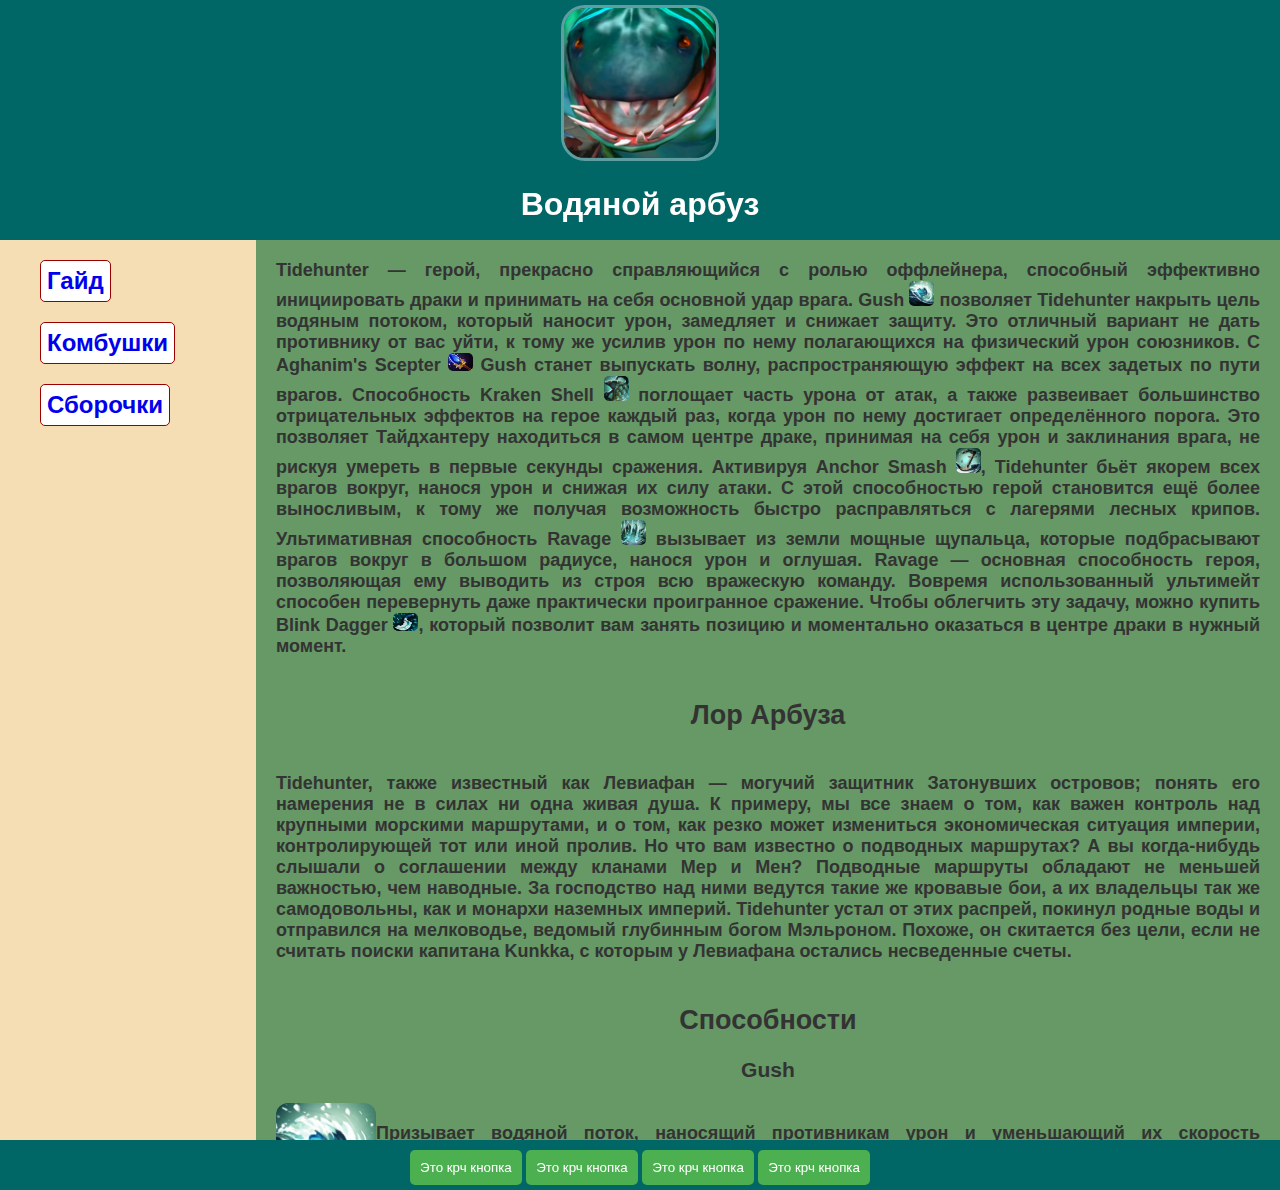
==== index.html @ 3ca95c1b "Obnova" ====
<!DOCTYPE html>
<html lang="ru">
  <head>
    <link href="main.css" rel="stylesheet" type="text/css" />
    <!-- <link href="main2.css" rel="stylesheet" type="text/css" /> -->
    <link
      href="https://fonts.google.com/specimen/Open+Sans?query=open"
      rel="stylesheet"
      type="text/css"
    />
    <meta charset="UTF-8" />
    <meta name="Author" content="Арбуз" />
    <meta name="viewport" content="width=device-width, initial-scale=1.0" />
    <meta name="description" content="HEllo" />
    <title>Tidehunter</title>
  </head>

  <body>
    <!-- HEADER -->

    <header style="text-align: center">
      <img src="tide.jpg" alt="арбуз" class="logo" />
      <h1>Водяной арбуз</h1>
    </header>

    <!-- NAVIGATION PANEL -->

    <nav class="nav_panel">
      <ul>
        <li><a href="#">Гайд</a></li>
        <li><a href="#">Комбушки</a></li>
        <li><a href="#">Сборочки</a></li>
      </ul>
    </nav>

    <!-- MAIN CONTENT -->
    <main>
      <div class="main_txt">
        <p>
          Tidehunter — герой, прекрасно справляющийся с ролью оффлейнера,
          способный эффективно инициировать драки и принимать на себя основной
          удар врага. Gush
          <img src="Gush.webp" alt="Gush" class="skills" /> позволяет Tidehunter
          накрыть цель водяным потоком, который наносит урон, замедляет и
          снижает защиту. Это отличный вариант не дать противнику от вас уйти, к
          тому же усилив урон по нему полагающихся на физический урон союзников.
          С Aghanim's Scepter
          <img src="Aghanim.webp" alt="Gush" class="skills" /> Gush станет
          выпускать волну, распространяющую эффект на всех задетых по пути
          врагов. Способность Kraken Shell
          <img src="Kraken_Shell.webp" alt="Gush" class="skills" /> поглощает
          часть урона от атак, а также развеивает большинство отрицательных
          эффектов на герое каждый раз, когда урон по нему достигает
          определённого порога. Это позволяет Тайдхантеру находиться в самом
          центре драке, принимая на себя урон и заклинания врага, не рискуя
          умереть в первые секунды сражения. Активируя Anchor Smash
          <img src="Anchor_Smash.webp" alt="Gush" class="skills" />, Tidehunter
          бьёт якорем всех врагов вокруг, нанося урон и снижая их силу атаки. С
          этой способностью герой становится ещё более выносливым, к тому же
          получая возможность быстро расправляться с лагерями лесных крипов.
          Ультимативная способность Ravage
          <img src="Ravage.webp" alt="Gush" class="skills" /> вызывает из земли
          мощные щупальца, которые подбрасывают врагов вокруг в большом радиусе,
          нанося урон и оглушая. Ravage — основная способность героя,
          позволяющая ему выводить из строя всю вражескую команду. Вовремя
          использованный ультимейт способен перевернуть даже практически
          проигранное сражение. Чтобы облегчить эту задачу, можно купить Blink
          Dagger <img src="Blink_Dagger.webp" alt="Gush" class="skills" />,
          который позволит вам занять позицию и моментально оказаться в центре
          драки в нужный момент.
        </p>

        <h2>Лор Арбуза</h2>

        <p>
          Tidehunter, также известный как Левиафан — могучий защитник Затонувших
          островов; понять его намерения не в силах ни одна живая душа. К
          примеру, мы все знаем о том, как важен контроль над крупными морскими
          маршрутами, и о том, как резко может измениться экономическая ситуация
          империи, контролирующей тот или иной пролив. Но что вам известно о
          подводных маршрутах? А вы когда-нибудь слышали о соглашении между
          кланами Мер и Мен? Подводные маршруты обладают не меньшей важностью,
          чем наводные. За господство над ними ведутся такие же кровавые бои, а
          их владельцы так же самодовольны, как и монархи наземных империй.
          Tidehunter устал от этих распрей, покинул родные воды и отправился на
          мелководье, ведомый глубинным богом Мэльроном. Похоже, он скитается
          без цели, если не считать поиски капитана Kunkka, с которым у
          Левиафана остались несведенные счеты.
        </p>

        <h2>Способности</h2>

        <h3>Gush</h3>
        <img src="Gush.webp" alt="Gush" class="skills_big" />
        <p>
          Призывает водяной поток, наносящий противникам урон и уменьшающий их
          скорость передвижения и броню.
        </p>

        <ul class="review">
          <li>
            Способность: направленная на юнита/направленная на точку (с
            Aghanim's Scepter)
          </li>
          <li>Действует на: врагов</li>
          <li>Тип урона: магический</li>
          <li>Дальность применения: 700</li>
          <li>Урон: 110/160/210/260 (Талант: 210/260/310/360)</li>
          <li>Снижение брони: 3/4/5/6</li>
          <li>Снижение скорости передвижения: 40% (Талант: 50%)</li>
          <li>Длительность: 4,5</li>
        </ul>

        <h3>Kraken Shell</h3>
        <img src="Kraken_Shell.webp" alt="Kraken Shell" class="skills_big" />
        <p>
          Утолщает шкуру героя, блокируя часть физического урона. Когда
          полученный урон достигает определенного предела, способность
          сбрасывает все отрицательные эффекты. Эффект не сочетается с другими
          предметами, блокирующими физический урон.
        </p>

        <ul class="review">
          <li>Способность: пассивная</li>
          <li>Действует на: себя</li>
          <li>Шанс срабатывания: 100%</li>
          <li>Блок урона: 16/34/52/70 (Талант: 20/38/56/74)</li>
          <li>Граница урона: 600/550/500/450</li>
          <li>Время сбрасывания порога урона: 7</li>
        </ul>

        <h3>Anchor Smash</h3>
        <img src="Anchor_Smash.webp" alt="Anchor Smash" class="skills_big" />
        <p>
          Взмах могучего якоря наносит противникам вокруг урон, равный
          увеличенной атаке героя, и уменьшает урон от их атак.
        </p>

        <ul class="review">
          <li>Способность: ненаправленная/пассивная (с талантом)</li>
          <li>Тип урона: мгновенная атака</li>
          <li>Урон: 45/90/135/180 (Талант: 95/140/185/230)</li>
          <li>Снижение урона: 30%/40%/50%/60% (Талант: 60%/70%/80%/90%)</li>
          <li>Длительность: 6</li>
          <li>Радиус: 375</li>
          <li>Срабатывание при атаке: 0% (Талант: 50%)</li>
        </ul>

        <h3>Dead in the Water</h3>
        <img
          src="Dead_in_the_Water.webp"
          alt="Dead in the Water"
          class="skills_big"
        />
        <p>
          Герой приковывает тяжелый якорь ко вражескому герою, накладывая на
          него привязку. Если жертва попытается отойти от якоря на расстояние
          больше 350, её скорость уменьшится на 100, а якорь потянется за ней.
          Якорь можно уничтожить 5 атаками героев.
        </p>

        <ul class="review">
          <li>Способность: направленная на юнита</li>
          <li>Действует на: врагов</li>
          <li>Тип урона: магический</li>
          <li>Дальность применения: 350</li>
          <li>Урон: 200</li>
          <li>Длина цепи: 350</li>
          <li>Изменение максимальной скорости передвижения: 100</li>
          <li>Количество атак героев для уничтожения якоря: 4</li>
          <li>Количество атак крипов для уничтожения якоря: 16</li>
          <li>Продолжительность: 10</li>
          <li>Для открытия способности требуется Aghanim's Shard.</li>
        </ul>

        <h3>Ravage</h3>
        <img src="Ravage.webp" alt="Ravage" class="skills_big" />
        <p>
          Сотрясает землю и выпускает во все стороны щупальца, нанося всем
          врагам вокруг урон и оглушая их.
        </p>

        <ul class="review">
          <li>Способность: ненаправленная</li>
          <li>Действует на: врагов</li>
          <li>Тип урона: магический</li>
          <li>Радиус: 1250</li>
          <li>Ширина волны: 250</li>
          <li>Скорость движения: 725</li>
          <li>Урон: 250/350/450</li>
          <li>Длительность оглушения: 2/2,2/2,4 (Талант: 2,8/3/3,2)</li>
        </ul>
      </div>

      <!-- Footer -->

      <footer>
        <button>Это крч кнопка</button>
        <button>Это крч кнопка</button>
        <button>Это крч кнопка</button>
        <button>Это крч кнопка</button>
      </footer>
    </main>
  </body>
</html>
---- main.css ----
/* MAIN */
@import "main2.css";

body {
  margin: 0;
  padding: 0;
  font-family: "Segoe UI", Tahoma, Geneva, Verdana, sans-serif;
}

.nav_panel {
  width: 20%;
  height: 100vh;
  float: left;
  color: blueviolet;
  text-align: center;
}

.main_txt {
  height: 100vh;
  float: right;
  width: 80%;
  text-align: center;
  font-size: large;
  font-weight: 600;
  background-color: #669966;
  box-sizing: border-box;
  color: #333;
  overflow: auto;
}

nav {
  background-color: wheat;
}

nav ul {
  list-style-type: none;
  margin-right: 20px;
  min-width: 40px;
}

nav li {
  margin-top: 20px;
  width: fit-content;
  padding: 6px;
  border-color: #990000;
  border-style: solid;
  border-width: 1px;
  border-radius: 5px;
  background-color: white;
}

nav a {
  font-size: x-large;
  font-weight: bolder;
  text-decoration: none;
  font-family: Verdana, Geneva, Tahoma, sans-serif;
}

nav a:active {
  color: blueviolet;
}

p {
  text-align: justify;
  padding: 20px;
  margin: 0;
}

button {
  margin-top: 10px;
  padding: 10px;
  margin-bottom: 5px;
  background-color: #4caf50;
  color: white;
  border: none;
  border-radius: 5px;
  cursor: pointer;
  float: center;
}

button:hover {
  background-color: #45a049;
}

.skills {
  width: 25px;
  border-radius: 5px;
}

.skills_big {
  width: 100px;
  float: left;
  margin-left: 20px;
  padding: 0;
  border-radius: 12px;
}

.review {
  background-color: #339966;
  float: left;
  list-style-type: none;
  text-align: left;
  border-radius: 12px;
  margin: 0;
  padding: 0;
}

footer {
  background-color: #006666;
  text-align: center;
}
---- main2.css ----
/* HEADER */

header {
  background-color: #006666;
  color: white;
  width: 100%;
  height: 220px;
  padding-bottom: 20px;
}

.logo {
  margin-top: 5px;
  border-radius: 24px;
  border-color: cadetblue;
  border-style: solid;
}

.logo:hover {
  transform: scale(1.1);
  transition: transform 0.3s ease-in-out;
}
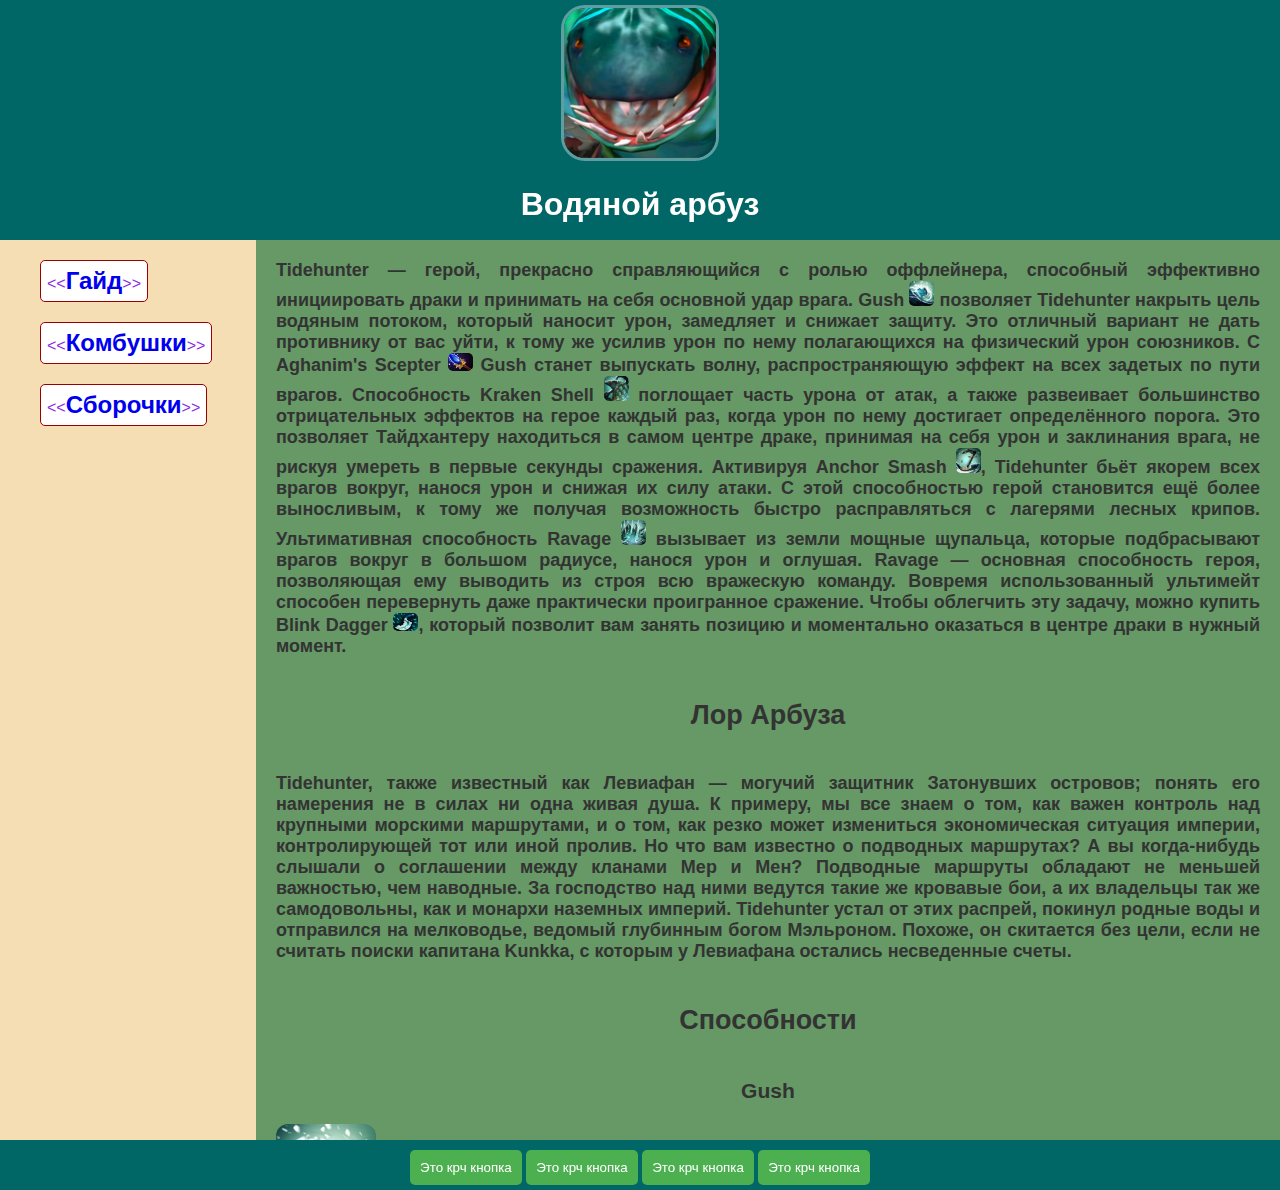
==== commit 63669d29: "где-то нужно что-то убрать" ====
--- a/index.html
+++ b/index.html
@@ -3,11 +3,7 @@
   <head>
     <link href="main.css" rel="stylesheet" type="text/css" />
     <!-- <link href="main2.css" rel="stylesheet" type="text/css" /> -->
-    <link
-      href="https://fonts.google.com/specimen/Open+Sans?query=open"
-      rel="stylesheet"
-      type="text/css"
-    />
+    <link href="https://fonts.google.com/specimen/Open+Sans?query=open" rel="stylesheet" type="text/css" />
     <meta charset="UTF-8" />
     <meta name="Author" content="Арбуз" />
     <meta name="viewport" content="width=device-width, initial-scale=1.0" />
@@ -37,159 +33,133 @@
     <main>
       <div class="main_txt">
         <p>
-          Tidehunter — герой, прекрасно справляющийся с ролью оффлейнера,
-          способный эффективно инициировать драки и принимать на себя основной
-          удар врага. Gush
-          <img src="Gush.webp" alt="Gush" class="skills" /> позволяет Tidehunter
-          накрыть цель водяным потоком, который наносит урон, замедляет и
-          снижает защиту. Это отличный вариант не дать противнику от вас уйти, к
-          тому же усилив урон по нему полагающихся на физический урон союзников.
-          С Aghanim's Scepter
-          <img src="Aghanim.webp" alt="Gush" class="skills" /> Gush станет
-          выпускать волну, распространяющую эффект на всех задетых по пути
-          врагов. Способность Kraken Shell
-          <img src="Kraken_Shell.webp" alt="Gush" class="skills" /> поглощает
-          часть урона от атак, а также развеивает большинство отрицательных
-          эффектов на герое каждый раз, когда урон по нему достигает
-          определённого порога. Это позволяет Тайдхантеру находиться в самом
-          центре драке, принимая на себя урон и заклинания врага, не рискуя
+          Tidehunter — герой, прекрасно справляющийся с ролью оффлейнера, способный эффективно инициировать драки и
+          принимать на себя основной удар врага. Gush
+          <img src="Gush.webp" alt="Gush" class="skills" /> позволяет Tidehunter накрыть цель водяным потоком, который
+          наносит урон, замедляет и снижает защиту. Это отличный вариант не дать противнику от вас уйти, к тому же
+          усилив урон по нему полагающихся на физический урон союзников. С Aghanim's Scepter
+          <img src="Aghanim.webp" alt="Gush" class="skills" /> Gush станет выпускать волну, распространяющую эффект на
+          всех задетых по пути врагов. Способность Kraken Shell
+          <img src="Kraken_Shell.webp" alt="Gush" class="skills" /> поглощает часть урона от атак, а также развеивает
+          большинство отрицательных эффектов на герое каждый раз, когда урон по нему достигает определённого порога. Это
+          позволяет Тайдхантеру находиться в самом центре драке, принимая на себя урон и заклинания врага, не рискуя
           умереть в первые секунды сражения. Активируя Anchor Smash
-          <img src="Anchor_Smash.webp" alt="Gush" class="skills" />, Tidehunter
-          бьёт якорем всех врагов вокруг, нанося урон и снижая их силу атаки. С
-          этой способностью герой становится ещё более выносливым, к тому же
-          получая возможность быстро расправляться с лагерями лесных крипов.
-          Ультимативная способность Ravage
-          <img src="Ravage.webp" alt="Gush" class="skills" /> вызывает из земли
-          мощные щупальца, которые подбрасывают врагов вокруг в большом радиусе,
-          нанося урон и оглушая. Ravage — основная способность героя,
-          позволяющая ему выводить из строя всю вражескую команду. Вовремя
-          использованный ультимейт способен перевернуть даже практически
-          проигранное сражение. Чтобы облегчить эту задачу, можно купить Blink
-          Dagger <img src="Blink_Dagger.webp" alt="Gush" class="skills" />,
-          который позволит вам занять позицию и моментально оказаться в центре
-          драки в нужный момент.
+          <img src="Anchor_Smash.webp" alt="Gush" class="skills" />, Tidehunter бьёт якорем всех врагов вокруг, нанося
+          урон и снижая их силу атаки. С этой способностью герой становится ещё более выносливым, к тому же получая
+          возможность быстро расправляться с лагерями лесных крипов. Ультимативная способность Ravage
+          <img src="Ravage.webp" alt="Gush" class="skills" /> вызывает из земли мощные щупальца, которые подбрасывают
+          врагов вокруг в большом радиусе, нанося урон и оглушая. Ravage — основная способность героя, позволяющая ему
+          выводить из строя всю вражескую команду. Вовремя использованный ультимейт способен перевернуть даже
+          практически проигранное сражение. Чтобы облегчить эту задачу, можно купить Blink Dagger
+          <img src="Blink_Dagger.webp" alt="Gush" class="skills" />, который позволит вам занять позицию и моментально
+          оказаться в центре драки в нужный момент.
         </p>
 
         <h2>Лор Арбуза</h2>
 
         <p>
-          Tidehunter, также известный как Левиафан — могучий защитник Затонувших
-          островов; понять его намерения не в силах ни одна живая душа. К
-          примеру, мы все знаем о том, как важен контроль над крупными морскими
-          маршрутами, и о том, как резко может измениться экономическая ситуация
-          империи, контролирующей тот или иной пролив. Но что вам известно о
-          подводных маршрутах? А вы когда-нибудь слышали о соглашении между
-          кланами Мер и Мен? Подводные маршруты обладают не меньшей важностью,
-          чем наводные. За господство над ними ведутся такие же кровавые бои, а
-          их владельцы так же самодовольны, как и монархи наземных империй.
-          Tidehunter устал от этих распрей, покинул родные воды и отправился на
-          мелководье, ведомый глубинным богом Мэльроном. Похоже, он скитается
-          без цели, если не считать поиски капитана Kunkka, с которым у
-          Левиафана остались несведенные счеты.
+          Tidehunter, также известный как Левиафан — могучий защитник Затонувших островов; понять его намерения не в
+          силах ни одна живая душа. К примеру, мы все знаем о том, как важен контроль над крупными морскими маршрутами,
+          и о том, как резко может измениться экономическая ситуация империи, контролирующей тот или иной пролив. Но что
+          вам известно о подводных маршрутах? А вы когда-нибудь слышали о соглашении между кланами Мер и Мен? Подводные
+          маршруты обладают не меньшей важностью, чем наводные. За господство над ними ведутся такие же кровавые бои, а
+          их владельцы так же самодовольны, как и монархи наземных империй. Tidehunter устал от этих распрей, покинул
+          родные воды и отправился на мелководье, ведомый глубинным богом Мэльроном. Похоже, он скитается без цели, если
+          не считать поиски капитана Kunkka, с которым у Левиафана остались несведенные счеты.
         </p>
 
         <h2>Способности</h2>
 
-        <h3>Gush</h3>
-        <img src="Gush.webp" alt="Gush" class="skills_big" />
-        <p>
-          Призывает водяной поток, наносящий противникам урон и уменьшающий их
-          скорость передвижения и броню.
-        </p>
+        <div id="aloha">
+          <h3>Gush</h3>
+          <div>
+            <img src="Gush.webp" alt="Gush" class="skills_big" />
+            <p>Призывает водяной поток, наносящий противникам урон и уменьшающий их скорость передвижения и броню.</p>
+          </div>
 
-        <ul class="review">
-          <li>
-            Способность: направленная на юнита/направленная на точку (с
-            Aghanim's Scepter)
-          </li>
-          <li>Действует на: врагов</li>
-          <li>Тип урона: магический</li>
-          <li>Дальность применения: 700</li>
-          <li>Урон: 110/160/210/260 (Талант: 210/260/310/360)</li>
-          <li>Снижение брони: 3/4/5/6</li>
-          <li>Снижение скорости передвижения: 40% (Талант: 50%)</li>
-          <li>Длительность: 4,5</li>
-        </ul>
+          <ul class="review">
+            <li>Способность: направленная на юнита/направленная на точку (с Aghanim's Scepter)</li>
+            <li>Действует на: врагов</li>
+            <li>Тип урона: магический</li>
+            <li>Дальность применения: 700</li>
+            <li>Урон: 110/160/210/260 (Талант: 210/260/310/360)</li>
+            <li>Снижение брони: 3/4/5/6</li>
+            <li>Снижение скорости передвижения: 40% (Талант: 50%)</li>
+            <li>Длительность: 4,5</li>
+          </ul>
 
-        <h3>Kraken Shell</h3>
-        <img src="Kraken_Shell.webp" alt="Kraken Shell" class="skills_big" />
-        <p>
-          Утолщает шкуру героя, блокируя часть физического урона. Когда
-          полученный урон достигает определенного предела, способность
-          сбрасывает все отрицательные эффекты. Эффект не сочетается с другими
-          предметами, блокирующими физический урон.
-        </p>
+          <h3>Kraken Shell</h3>
 
-        <ul class="review">
-          <li>Способность: пассивная</li>
-          <li>Действует на: себя</li>
-          <li>Шанс срабатывания: 100%</li>
-          <li>Блок урона: 16/34/52/70 (Талант: 20/38/56/74)</li>
-          <li>Граница урона: 600/550/500/450</li>
-          <li>Время сбрасывания порога урона: 7</li>
-        </ul>
+          <img src="Kraken_Shell.webp" alt="Kraken Shell" class="skills_big" />
+          <p>
+            Утолщает шкуру героя, блокируя часть физического урона. Когда полученный урон достигает определенного
+            предела, способность сбрасывает все отрицательные эффекты. Эффект не сочетается с другими предметами,
+            блокирующими физический урон.
+          </p>
 
-        <h3>Anchor Smash</h3>
-        <img src="Anchor_Smash.webp" alt="Anchor Smash" class="skills_big" />
-        <p>
-          Взмах могучего якоря наносит противникам вокруг урон, равный
-          увеличенной атаке героя, и уменьшает урон от их атак.
-        </p>
+          <ul class="review">
+            <li>Способность: пассивная</li>
+            <li>Действует на: себя</li>
+            <li>Шанс срабатывания: 100%</li>
+            <li>Блок урона: 16/34/52/70 (Талант: 20/38/56/74)</li>
+            <li>Граница урона: 600/550/500/450</li>
+            <li>Время сбрасывания порога урона: 7</li>
+          </ul>
 
-        <ul class="review">
-          <li>Способность: ненаправленная/пассивная (с талантом)</li>
-          <li>Тип урона: мгновенная атака</li>
-          <li>Урон: 45/90/135/180 (Талант: 95/140/185/230)</li>
-          <li>Снижение урона: 30%/40%/50%/60% (Талант: 60%/70%/80%/90%)</li>
-          <li>Длительность: 6</li>
-          <li>Радиус: 375</li>
-          <li>Срабатывание при атаке: 0% (Талант: 50%)</li>
-        </ul>
+          <h3>Anchor Smash</h3>
+          <img src="Anchor_Smash.webp" alt="Anchor Smash" class="skills_big" />
+          <p>
+            Взмах могучего якоря наносит противникам вокруг урон, равный увеличенной атаке героя, и уменьшает урон от их
+            атак.
+          </p>
 
-        <h3>Dead in the Water</h3>
-        <img
-          src="Dead_in_the_Water.webp"
-          alt="Dead in the Water"
-          class="skills_big"
-        />
-        <p>
-          Герой приковывает тяжелый якорь ко вражескому герою, накладывая на
-          него привязку. Если жертва попытается отойти от якоря на расстояние
-          больше 350, её скорость уменьшится на 100, а якорь потянется за ней.
-          Якорь можно уничтожить 5 атаками героев.
-        </p>
+          <ul class="review">
+            <li>Способность: ненаправленная/пассивная (с талантом)</li>
+            <li>Тип урона: мгновенная атака</li>
+            <li>Урон: 45/90/135/180 (Талант: 95/140/185/230)</li>
+            <li>Снижение урона: 30%/40%/50%/60% (Талант: 60%/70%/80%/90%)</li>
+            <li>Длительность: 6</li>
+            <li>Радиус: 375</li>
+            <li>Срабатывание при атаке: 0% (Талант: 50%)</li>
+          </ul>
 
-        <ul class="review">
-          <li>Способность: направленная на юнита</li>
-          <li>Действует на: врагов</li>
-          <li>Тип урона: магический</li>
-          <li>Дальность применения: 350</li>
-          <li>Урон: 200</li>
-          <li>Длина цепи: 350</li>
-          <li>Изменение максимальной скорости передвижения: 100</li>
-          <li>Количество атак героев для уничтожения якоря: 4</li>
-          <li>Количество атак крипов для уничтожения якоря: 16</li>
-          <li>Продолжительность: 10</li>
-          <li>Для открытия способности требуется Aghanim's Shard.</li>
-        </ul>
+          <h3>Dead in the Water</h3>
+          <img src="Dead_in_the_Water.webp" alt="Dead in the Water" class="skills_big" />
+          <p>
+            Герой приковывает тяжелый якорь ко вражескому герою, накладывая на него привязку. Если жертва попытается
+            отойти от якоря на расстояние больше 350, её скорость уменьшится на 100, а якорь потянется за ней. Якорь
+            можно уничтожить 5 атаками героев.
+          </p>
 
-        <h3>Ravage</h3>
-        <img src="Ravage.webp" alt="Ravage" class="skills_big" />
-        <p>
-          Сотрясает землю и выпускает во все стороны щупальца, нанося всем
-          врагам вокруг урон и оглушая их.
-        </p>
+          <ul class="review">
+            <li>Способность: направленная на юнита</li>
+            <li>Действует на: врагов</li>
+            <li>Тип урона: магический</li>
+            <li>Дальность применения: 350</li>
+            <li>Урон: 200</li>
+            <li>Длина цепи: 350</li>
+            <li>Изменение максимальной скорости передвижения: 100</li>
+            <li>Количество атак героев для уничтожения якоря: 4</li>
+            <li>Количество атак крипов для уничтожения якоря: 16</li>
+            <li>Продолжительность: 10</li>
+            <li>Для открытия способности требуется Aghanim's Shard.</li>
+          </ul>
 
-        <ul class="review">
-          <li>Способность: ненаправленная</li>
-          <li>Действует на: врагов</li>
-          <li>Тип урона: магический</li>
-          <li>Радиус: 1250</li>
-          <li>Ширина волны: 250</li>
-          <li>Скорость движения: 725</li>
-          <li>Урон: 250/350/450</li>
-          <li>Длительность оглушения: 2/2,2/2,4 (Талант: 2,8/3/3,2)</li>
-        </ul>
+          <h3>Ravage</h3>
+          <img src="Ravage.webp" alt="Ravage" class="skills_big" />
+          <p>Сотрясает землю и выпускает во все стороны щупальца, нанося всем врагам вокруг урон и оглушая их.</p>
+
+          <ul class="review">
+            <li>Способность: ненаправленная</li>
+            <li>Действует на: врагов</li>
+            <li>Тип урона: магический</li>
+            <li>Радиус: 1250</li>
+            <li>Ширина волны: 250</li>
+            <li>Скорость движения: 725</li>
+            <li>Урон: 250/350/450</li>
+            <li>Длительность оглушения: 2/2,2/2,4 (Талант: 2,8/3/3,2)</li>
+          </ul>
+        </div>
       </div>
 
       <!-- Footer -->
--- a/main.css
+++ b/main.css
@@ -109,3 +109,16 @@
   background-color: #006666;
   text-align: center;
 }
+
+#aloha {
+  display: flex;
+  flex-direction: column;
+}
+
+li::before {
+  content: "<<";
+}
+
+li::after {
+  content: ">>";
+}
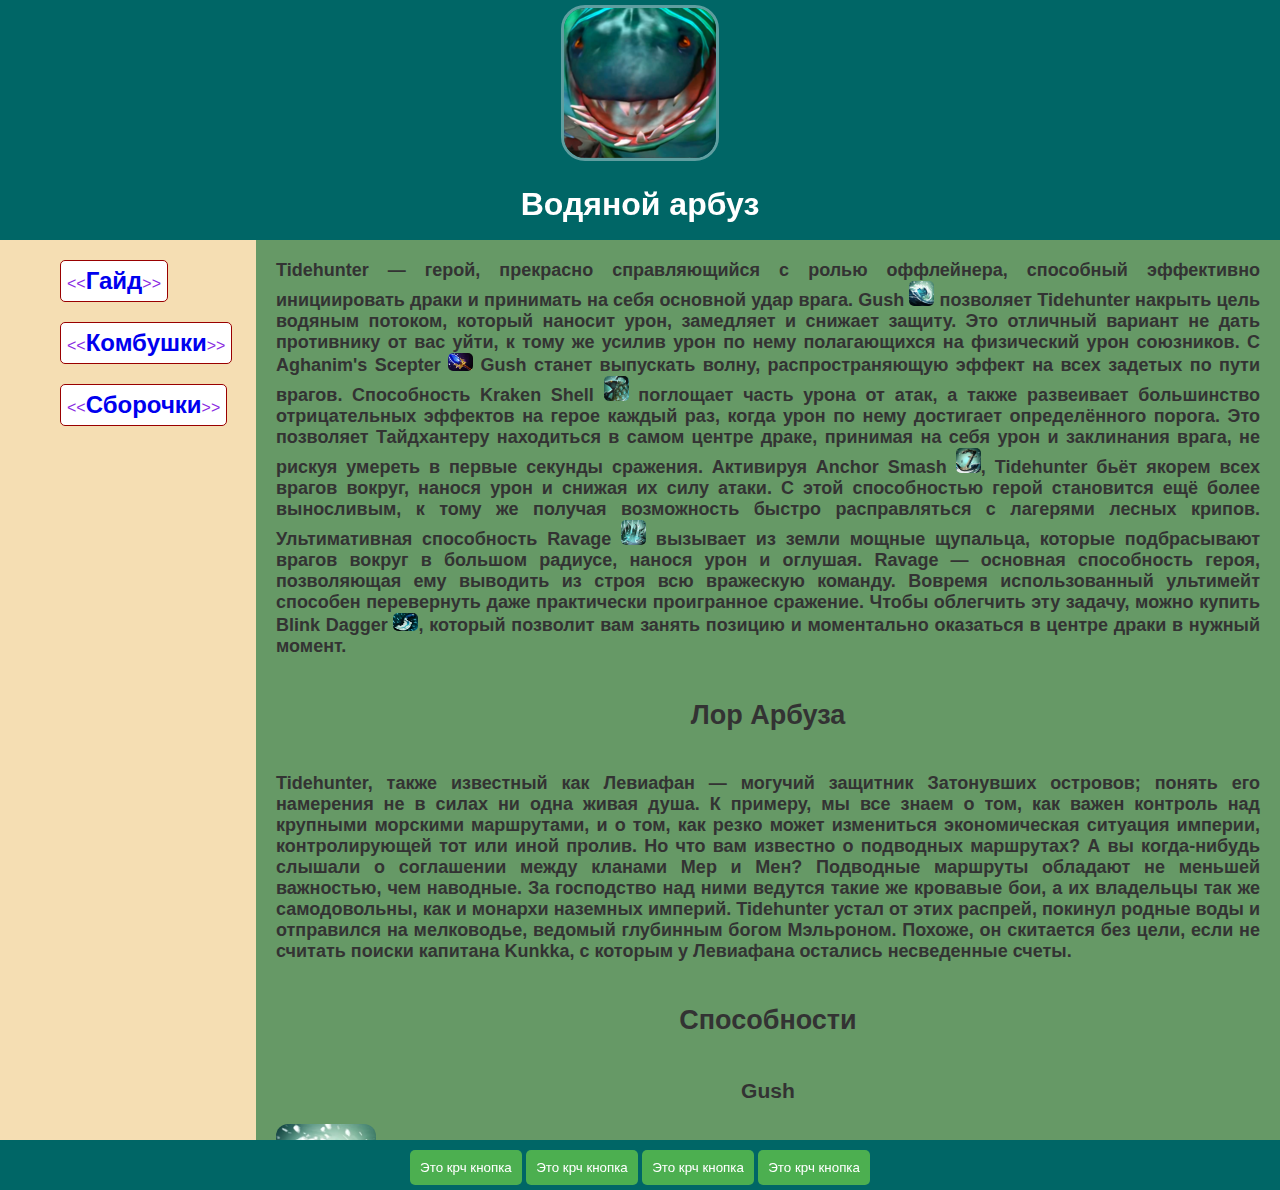
==== commit 43bd19cf: "Nihyya ne poluchaetsya" ====
--- a/index.html
+++ b/index.html
@@ -3,7 +3,11 @@
   <head>
     <link href="main.css" rel="stylesheet" type="text/css" />
     <!-- <link href="main2.css" rel="stylesheet" type="text/css" /> -->
-    <link href="https://fonts.google.com/specimen/Open+Sans?query=open" rel="stylesheet" type="text/css" />
+    <link
+      href="https://fonts.google.com/specimen/Open+Sans?query=open"
+      rel="stylesheet"
+      type="text/css"
+    />
     <meta charset="UTF-8" />
     <meta name="Author" content="Арбуз" />
     <meta name="viewport" content="width=device-width, initial-scale=1.0" />
@@ -33,52 +37,74 @@
     <main>
       <div class="main_txt">
         <p>
-          Tidehunter — герой, прекрасно справляющийся с ролью оффлейнера, способный эффективно инициировать драки и
-          принимать на себя основной удар врага. Gush
-          <img src="Gush.webp" alt="Gush" class="skills" /> позволяет Tidehunter накрыть цель водяным потоком, который
-          наносит урон, замедляет и снижает защиту. Это отличный вариант не дать противнику от вас уйти, к тому же
-          усилив урон по нему полагающихся на физический урон союзников. С Aghanim's Scepter
-          <img src="Aghanim.webp" alt="Gush" class="skills" /> Gush станет выпускать волну, распространяющую эффект на
-          всех задетых по пути врагов. Способность Kraken Shell
-          <img src="Kraken_Shell.webp" alt="Gush" class="skills" /> поглощает часть урона от атак, а также развеивает
-          большинство отрицательных эффектов на герое каждый раз, когда урон по нему достигает определённого порога. Это
-          позволяет Тайдхантеру находиться в самом центре драке, принимая на себя урон и заклинания врага, не рискуя
+          Tidehunter — герой, прекрасно справляющийся с ролью оффлейнера,
+          способный эффективно инициировать драки и принимать на себя основной
+          удар врага. Gush
+          <img src="Gush.webp" alt="Gush" class="skills" /> позволяет Tidehunter
+          накрыть цель водяным потоком, который наносит урон, замедляет и
+          снижает защиту. Это отличный вариант не дать противнику от вас уйти, к
+          тому же усилив урон по нему полагающихся на физический урон союзников.
+          С Aghanim's Scepter
+          <img src="Aghanim.webp" alt="Gush" class="skills" /> Gush станет
+          выпускать волну, распространяющую эффект на всех задетых по пути
+          врагов. Способность Kraken Shell
+          <img src="Kraken_Shell.webp" alt="Gush" class="skills" /> поглощает
+          часть урона от атак, а также развеивает большинство отрицательных
+          эффектов на герое каждый раз, когда урон по нему достигает
+          определённого порога. Это позволяет Тайдхантеру находиться в самом
+          центре драке, принимая на себя урон и заклинания врага, не рискуя
           умереть в первые секунды сражения. Активируя Anchor Smash
-          <img src="Anchor_Smash.webp" alt="Gush" class="skills" />, Tidehunter бьёт якорем всех врагов вокруг, нанося
-          урон и снижая их силу атаки. С этой способностью герой становится ещё более выносливым, к тому же получая
-          возможность быстро расправляться с лагерями лесных крипов. Ультимативная способность Ravage
-          <img src="Ravage.webp" alt="Gush" class="skills" /> вызывает из земли мощные щупальца, которые подбрасывают
-          врагов вокруг в большом радиусе, нанося урон и оглушая. Ravage — основная способность героя, позволяющая ему
-          выводить из строя всю вражескую команду. Вовремя использованный ультимейт способен перевернуть даже
-          практически проигранное сражение. Чтобы облегчить эту задачу, можно купить Blink Dagger
-          <img src="Blink_Dagger.webp" alt="Gush" class="skills" />, который позволит вам занять позицию и моментально
-          оказаться в центре драки в нужный момент.
+          <img src="Anchor_Smash.webp" alt="Gush" class="skills" />, Tidehunter
+          бьёт якорем всех врагов вокруг, нанося урон и снижая их силу атаки. С
+          этой способностью герой становится ещё более выносливым, к тому же
+          получая возможность быстро расправляться с лагерями лесных крипов.
+          Ультимативная способность Ravage
+          <img src="Ravage.webp" alt="Gush" class="skills" /> вызывает из земли
+          мощные щупальца, которые подбрасывают врагов вокруг в большом радиусе,
+          нанося урон и оглушая. Ravage — основная способность героя,
+          позволяющая ему выводить из строя всю вражескую команду. Вовремя
+          использованный ультимейт способен перевернуть даже практически
+          проигранное сражение. Чтобы облегчить эту задачу, можно купить Blink
+          Dagger <img src="Blink_Dagger.webp" alt="Gush" class="skills" />,
+          который позволит вам занять позицию и моментально оказаться в центре
+          драки в нужный момент.
         </p>
 
         <h2>Лор Арбуза</h2>
 
         <p>
-          Tidehunter, также известный как Левиафан — могучий защитник Затонувших островов; понять его намерения не в
-          силах ни одна живая душа. К примеру, мы все знаем о том, как важен контроль над крупными морскими маршрутами,
-          и о том, как резко может измениться экономическая ситуация империи, контролирующей тот или иной пролив. Но что
-          вам известно о подводных маршрутах? А вы когда-нибудь слышали о соглашении между кланами Мер и Мен? Подводные
-          маршруты обладают не меньшей важностью, чем наводные. За господство над ними ведутся такие же кровавые бои, а
-          их владельцы так же самодовольны, как и монархи наземных империй. Tidehunter устал от этих распрей, покинул
-          родные воды и отправился на мелководье, ведомый глубинным богом Мэльроном. Похоже, он скитается без цели, если
-          не считать поиски капитана Kunkka, с которым у Левиафана остались несведенные счеты.
+          Tidehunter, также известный как Левиафан — могучий защитник Затонувших
+          островов; понять его намерения не в силах ни одна живая душа. К
+          примеру, мы все знаем о том, как важен контроль над крупными морскими
+          маршрутами, и о том, как резко может измениться экономическая ситуация
+          империи, контролирующей тот или иной пролив. Но что вам известно о
+          подводных маршрутах? А вы когда-нибудь слышали о соглашении между
+          кланами Мер и Мен? Подводные маршруты обладают не меньшей важностью,
+          чем наводные. За господство над ними ведутся такие же кровавые бои, а
+          их владельцы так же самодовольны, как и монархи наземных империй.
+          Tidehunter устал от этих распрей, покинул родные воды и отправился на
+          мелководье, ведомый глубинным богом Мэльроном. Похоже, он скитается
+          без цели, если не считать поиски капитана Kunkka, с которым у
+          Левиафана остались несведенные счеты.
         </p>
 
         <h2>Способности</h2>
 
         <div id="aloha">
           <h3>Gush</h3>
-          <div>
+          <div id="chao">
             <img src="Gush.webp" alt="Gush" class="skills_big" />
-            <p>Призывает водяной поток, наносящий противникам урон и уменьшающий их скорость передвижения и броню.</p>
-          </div>
-
-          <ul class="review">
-            <li>Способность: направленная на юнита/направленная на точку (с Aghanim's Scepter)</li>
+            <p>
+              Призывает водяной поток, наносящий противникам урон и уменьшающий
+              их скорость передвижения и броню.
+            </p>
+          </div>
+
+          <ul class="review">
+            <li>
+              Способность: направленная на юнита/направленная на точку (с
+              Aghanim's Scepter)
+            </li>
             <li>Действует на: врагов</li>
             <li>Тип урона: магический</li>
             <li>Дальность применения: 700</li>
@@ -89,14 +115,19 @@
           </ul>
 
           <h3>Kraken Shell</h3>
-
-          <img src="Kraken_Shell.webp" alt="Kraken Shell" class="skills_big" />
-          <p>
-            Утолщает шкуру героя, блокируя часть физического урона. Когда полученный урон достигает определенного
-            предела, способность сбрасывает все отрицательные эффекты. Эффект не сочетается с другими предметами,
-            блокирующими физический урон.
-          </p>
-
+          <div>
+            <img
+              src="Kraken_Shell.webp"
+              alt="Kraken Shell"
+              class="skills_big"
+            />
+            <p>
+              Утолщает шкуру героя, блокируя часть физического урона. Когда
+              полученный урон достигает определенного предела, способность
+              сбрасывает все отрицательные эффекты. Эффект не сочетается с
+              другими предметами, блокирующими физический урон.
+            </p>
+          </div>
           <ul class="review">
             <li>Способность: пассивная</li>
             <li>Действует на: себя</li>
@@ -107,12 +138,17 @@
           </ul>
 
           <h3>Anchor Smash</h3>
-          <img src="Anchor_Smash.webp" alt="Anchor Smash" class="skills_big" />
-          <p>
-            Взмах могучего якоря наносит противникам вокруг урон, равный увеличенной атаке героя, и уменьшает урон от их
-            атак.
-          </p>
-
+          <div>
+            <img
+              src="Anchor_Smash.webp"
+              alt="Anchor Smash"
+              class="skills_big"
+            />
+            <p>
+              Взмах могучего якоря наносит противникам вокруг урон, равный
+              увеличенной атаке героя, и уменьшает урон от их атак.
+            </p>
+          </div>
           <ul class="review">
             <li>Способность: ненаправленная/пассивная (с талантом)</li>
             <li>Тип урона: мгновенная атака</li>
@@ -124,13 +160,19 @@
           </ul>
 
           <h3>Dead in the Water</h3>
-          <img src="Dead_in_the_Water.webp" alt="Dead in the Water" class="skills_big" />
-          <p>
-            Герой приковывает тяжелый якорь ко вражескому герою, накладывая на него привязку. Если жертва попытается
-            отойти от якоря на расстояние больше 350, её скорость уменьшится на 100, а якорь потянется за ней. Якорь
-            можно уничтожить 5 атаками героев.
-          </p>
-
+          <div>
+            <img
+              src="Dead_in_the_Water.webp"
+              alt="Dead in the Water"
+              class="skills_big"
+            />
+            <p>
+              Герой приковывает тяжелый якорь ко вражескому герою, накладывая на
+              него привязку. Если жертва попытается отойти от якоря на
+              расстояние больше 350, её скорость уменьшится на 100, а якорь
+              потянется за ней. Якорь можно уничтожить 5 атаками героев.
+            </p>
+          </div>
           <ul class="review">
             <li>Способность: направленная на юнита</li>
             <li>Действует на: врагов</li>
@@ -146,9 +188,13 @@
           </ul>
 
           <h3>Ravage</h3>
-          <img src="Ravage.webp" alt="Ravage" class="skills_big" />
-          <p>Сотрясает землю и выпускает во все стороны щупальца, нанося всем врагам вокруг урон и оглушая их.</p>
-
+          <div>
+            <img src="Ravage.webp" alt="Ravage" class="skills_big" />
+            <p>
+              Сотрясает землю и выпускает во все стороны щупальца, нанося всем
+              врагам вокруг урон и оглушая их.
+            </p>
+          </div>
           <ul class="review">
             <li>Способность: ненаправленная</li>
             <li>Действует на: врагов</li>
@@ -165,6 +211,24 @@
       <!-- Footer -->
 
       <footer>
+        <div style="position: relative; overflow: hidden">
+          <a
+            href="https://yandex.ru/maps?utm_medium=mapframe&utm_source=maps"
+            style="color: #eee; font-size: 12px; position: absolute; top: 0px"
+            >Яндекс Карты</a
+          ><a
+            href="https://yandex.ru/maps/?ll=-76.919276%2C13.639786&mode=whatshere&utm_medium=mapframe&utm_source=maps&whatshere%5Bpoint%5D=-77.625181%2C14.124478&whatshere%5Bzoom%5D=9.64&z=8.64"
+            style="color: #eee; font-size: 12px; position: absolute; top: 14px"
+            >Карибское море — Яндекс Карты</a
+          ><iframe
+            src="https://yandex.ru/map-widget/v1/?ll=-76.919276%2C13.639786&mode=whatshere&whatshere%5Bpoint%5D=-77.625181%2C14.124478&whatshere%5Bzoom%5D=9.64&z=8.64"
+            width="560"
+            height="400"
+            frameborder="1"
+            allowfullscreen="true"
+            style="position: relative"
+          ></iframe>
+        </div>
         <button>Это крч кнопка</button>
         <button>Это крч кнопка</button>
         <button>Это крч кнопка</button>
--- a/main.css
+++ b/main.css
@@ -40,6 +40,7 @@
 
 nav li {
   margin-top: 20px;
+  margin-left: 20px;
   width: fit-content;
   padding: 6px;
   border-color: #990000;
@@ -94,6 +95,10 @@
   padding: 0;
   border-radius: 12px;
 }
+.skills_big:hover {
+  visibility: hidden(80%);
+  transition: 0.5ms ease-in-out;
+}
 
 .review {
   background-color: #339966;
@@ -122,3 +127,6 @@
 li::after {
   content: ">>";
 }
+
+#chao {
+}
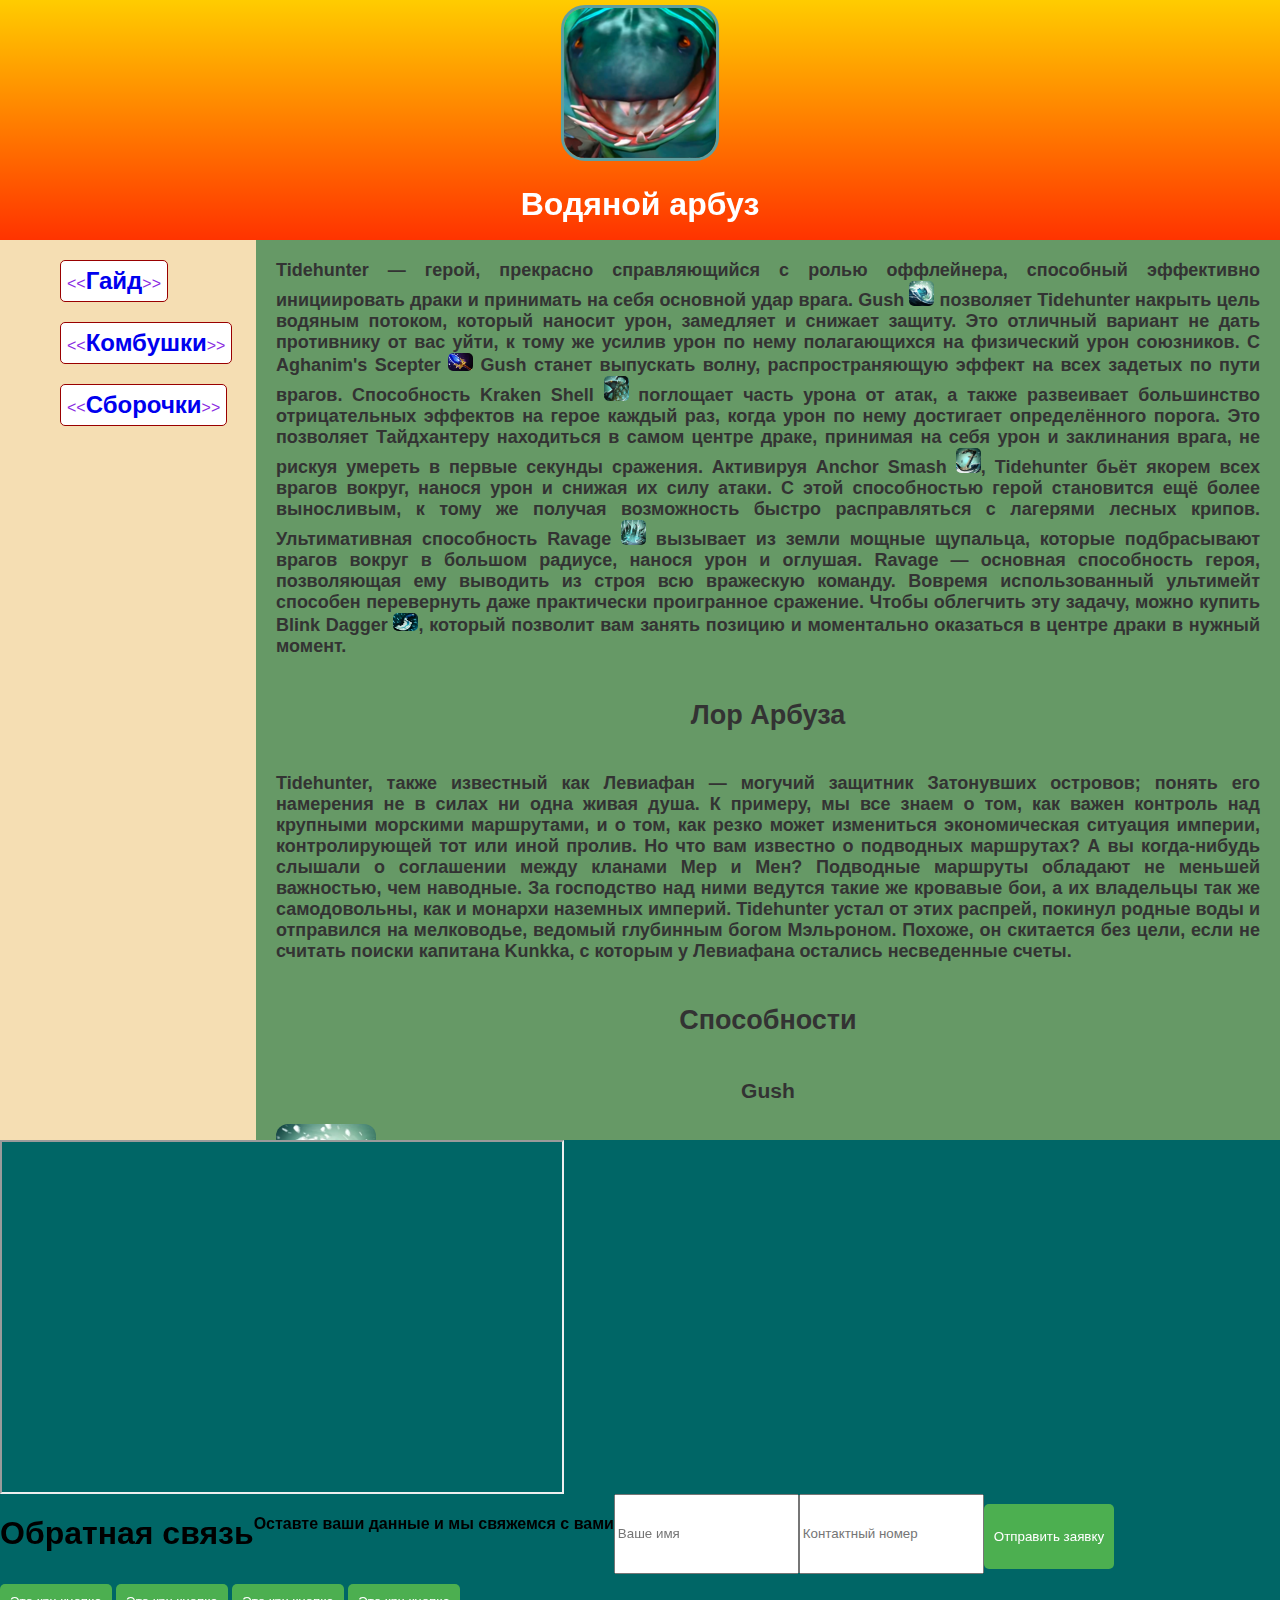
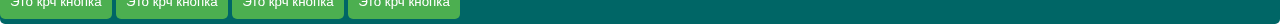
==== commit e5c0c0b4: "Ebal v rot" ====
--- a/index.html
+++ b/index.html
@@ -92,7 +92,7 @@
 
         <div id="aloha">
           <h3>Gush</h3>
-          <div id="chao">
+          <div>
             <img src="Gush.webp" alt="Gush" class="skills_big" />
             <p>
               Призывает водяной поток, наносящий противникам урон и уменьшающий
@@ -211,28 +211,29 @@
       <!-- Footer -->
 
       <footer>
-        <div style="position: relative; overflow: hidden">
-          <a
-            href="https://yandex.ru/maps?utm_medium=mapframe&utm_source=maps"
-            style="color: #eee; font-size: 12px; position: absolute; top: 0px"
-            >Яндекс Карты</a
-          ><a
-            href="https://yandex.ru/maps/?ll=-76.919276%2C13.639786&mode=whatshere&utm_medium=mapframe&utm_source=maps&whatshere%5Bpoint%5D=-77.625181%2C14.124478&whatshere%5Bzoom%5D=9.64&z=8.64"
-            style="color: #eee; font-size: 12px; position: absolute; top: 14px"
-            >Карибское море — Яндекс Карты</a
-          ><iframe
-            src="https://yandex.ru/map-widget/v1/?ll=-76.919276%2C13.639786&mode=whatshere&whatshere%5Bpoint%5D=-77.625181%2C14.124478&whatshere%5Bzoom%5D=9.64&z=8.64"
-            width="560"
-            height="400"
-            frameborder="1"
-            allowfullscreen="true"
-            style="position: relative"
-          ></iframe>
+        <div id="chao">
+          <div class="dashboard">
+            <iframe
+              src="https://yandex.ru/map-widget/v1/?ll=-76.919276%2C13.639786&mode=whatshere&whatshere%5Bpoint%5D=-77.625181%2C14.124478&whatshere%5Bzoom%5D=9.64&z=8.64"
+              width="560"
+              height="350"
+              frameborder="1"
+              allowfullscreen="true"
+              style="position: relative"
+            ></iframe>
+            <form class="feedback">
+              <h1>Обратная связь</h1>
+              <h4>Оставте ваши данные и мы свяжемся с вами</h4>
+              <input type="text" placeholder="Ваше имя" />
+              <input type="number" placeholder="Контактный номер" />
+              <button type="submit">Отправить заявку</button>
+            </form>
+          </div>
+          <button>Это крч кнопка</button>
+          <button>Это крч кнопка</button>
+          <button>Это крч кнопка</button>
+          <button>Это крч кнопка</button>
         </div>
-        <button>Это крч кнопка</button>
-        <button>Это крч кнопка</button>
-        <button>Это крч кнопка</button>
-        <button>Это крч кнопка</button>
       </footer>
     </main>
   </body>
--- a/main.css
+++ b/main.css
@@ -95,9 +95,9 @@
   padding: 0;
   border-radius: 12px;
 }
-.skills_big:hover {
-  visibility: hidden(80%);
-  transition: 0.5ms ease-in-out;
+img:hover {
+  opacity: 0.5;
+  transition-duration: 0.5s;
 }
 
 .review {
@@ -111,8 +111,8 @@
 }
 
 footer {
-  background-color: #006666;
-  text-align: center;
+  /* text-align: center; */
+  height: 350px;
 }
 
 #aloha {
@@ -128,5 +128,16 @@
   content: ">>";
 }
 
+iframe {
+  display: flex;
+  justify-content: flex;
+}
+
 #chao {
+  background-color: #006666;
+  border-radius: 5px;
 }
+
+.feedback {
+  display: flex;
+}
--- a/main2.css
+++ b/main2.css
@@ -1,7 +1,7 @@
 /* HEADER */
 
 header {
-  background-color: #006666;
+  background: linear-gradient(to bottom, #ffcc00, #ff3300);
   color: white;
   width: 100%;
   height: 220px;
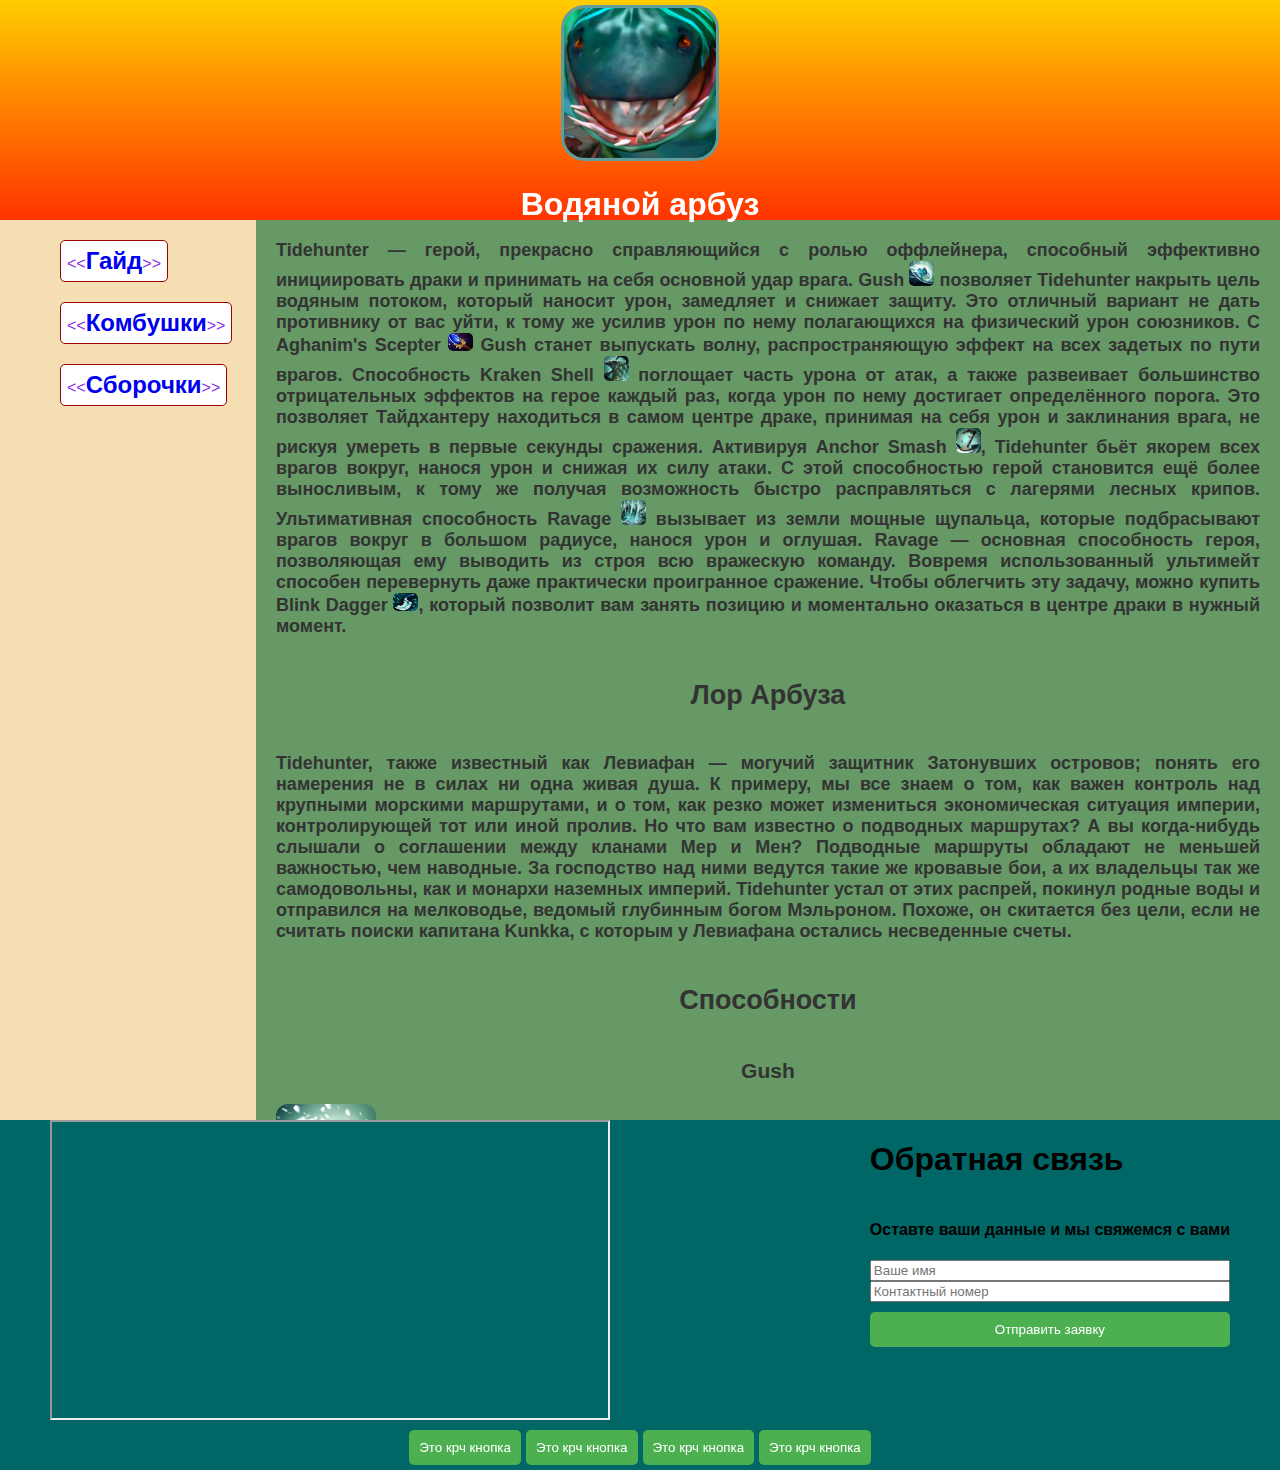
==== commit e822f10a: "fix: footer and add map" ====
--- a/index.html
+++ b/index.html
@@ -2,12 +2,7 @@
 <html lang="ru">
   <head>
     <link href="main.css" rel="stylesheet" type="text/css" />
-    <!-- <link href="main2.css" rel="stylesheet" type="text/css" /> -->
-    <link
-      href="https://fonts.google.com/specimen/Open+Sans?query=open"
-      rel="stylesheet"
-      type="text/css"
-    />
+    <link href="https://fonts.google.com/specimen/Open+Sans?query=open" rel="stylesheet" type="text/css" />
     <meta charset="UTF-8" />
     <meta name="Author" content="Арбуз" />
     <meta name="viewport" content="width=device-width, initial-scale=1.0" />
@@ -37,55 +32,39 @@
     <main>
       <div class="main_txt">
         <p>
-          Tidehunter — герой, прекрасно справляющийся с ролью оффлейнера,
-          способный эффективно инициировать драки и принимать на себя основной
-          удар врага. Gush
-          <img src="Gush.webp" alt="Gush" class="skills" /> позволяет Tidehunter
-          накрыть цель водяным потоком, который наносит урон, замедляет и
-          снижает защиту. Это отличный вариант не дать противнику от вас уйти, к
-          тому же усилив урон по нему полагающихся на физический урон союзников.
-          С Aghanim's Scepter
-          <img src="Aghanim.webp" alt="Gush" class="skills" /> Gush станет
-          выпускать волну, распространяющую эффект на всех задетых по пути
-          врагов. Способность Kraken Shell
-          <img src="Kraken_Shell.webp" alt="Gush" class="skills" /> поглощает
-          часть урона от атак, а также развеивает большинство отрицательных
-          эффектов на герое каждый раз, когда урон по нему достигает
-          определённого порога. Это позволяет Тайдхантеру находиться в самом
-          центре драке, принимая на себя урон и заклинания врага, не рискуя
+          Tidehunter — герой, прекрасно справляющийся с ролью оффлейнера, способный эффективно инициировать драки и
+          принимать на себя основной удар врага. Gush
+          <img src="Gush.webp" alt="Gush" class="skills" /> позволяет Tidehunter накрыть цель водяным потоком, который
+          наносит урон, замедляет и снижает защиту. Это отличный вариант не дать противнику от вас уйти, к тому же
+          усилив урон по нему полагающихся на физический урон союзников. С Aghanim's Scepter
+          <img src="Aghanim.webp" alt="Gush" class="skills" /> Gush станет выпускать волну, распространяющую эффект на
+          всех задетых по пути врагов. Способность Kraken Shell
+          <img src="Kraken_Shell.webp" alt="Gush" class="skills" /> поглощает часть урона от атак, а также развеивает
+          большинство отрицательных эффектов на герое каждый раз, когда урон по нему достигает определённого порога. Это
+          позволяет Тайдхантеру находиться в самом центре драке, принимая на себя урон и заклинания врага, не рискуя
           умереть в первые секунды сражения. Активируя Anchor Smash
-          <img src="Anchor_Smash.webp" alt="Gush" class="skills" />, Tidehunter
-          бьёт якорем всех врагов вокруг, нанося урон и снижая их силу атаки. С
-          этой способностью герой становится ещё более выносливым, к тому же
-          получая возможность быстро расправляться с лагерями лесных крипов.
-          Ультимативная способность Ravage
-          <img src="Ravage.webp" alt="Gush" class="skills" /> вызывает из земли
-          мощные щупальца, которые подбрасывают врагов вокруг в большом радиусе,
-          нанося урон и оглушая. Ravage — основная способность героя,
-          позволяющая ему выводить из строя всю вражескую команду. Вовремя
-          использованный ультимейт способен перевернуть даже практически
-          проигранное сражение. Чтобы облегчить эту задачу, можно купить Blink
-          Dagger <img src="Blink_Dagger.webp" alt="Gush" class="skills" />,
-          который позволит вам занять позицию и моментально оказаться в центре
-          драки в нужный момент.
+          <img src="Anchor_Smash.webp" alt="Gush" class="skills" />, Tidehunter бьёт якорем всех врагов вокруг, нанося
+          урон и снижая их силу атаки. С этой способностью герой становится ещё более выносливым, к тому же получая
+          возможность быстро расправляться с лагерями лесных крипов. Ультимативная способность Ravage
+          <img src="Ravage.webp" alt="Gush" class="skills" /> вызывает из земли мощные щупальца, которые подбрасывают
+          врагов вокруг в большом радиусе, нанося урон и оглушая. Ravage — основная способность героя, позволяющая ему
+          выводить из строя всю вражескую команду. Вовремя использованный ультимейт способен перевернуть даже
+          практически проигранное сражение. Чтобы облегчить эту задачу, можно купить Blink Dagger
+          <img src="Blink_Dagger.webp" alt="Gush" class="skills" />, который позволит вам занять позицию и моментально
+          оказаться в центре драки в нужный момент.
         </p>
 
         <h2>Лор Арбуза</h2>
 
         <p>
-          Tidehunter, также известный как Левиафан — могучий защитник Затонувших
-          островов; понять его намерения не в силах ни одна живая душа. К
-          примеру, мы все знаем о том, как важен контроль над крупными морскими
-          маршрутами, и о том, как резко может измениться экономическая ситуация
-          империи, контролирующей тот или иной пролив. Но что вам известно о
-          подводных маршрутах? А вы когда-нибудь слышали о соглашении между
-          кланами Мер и Мен? Подводные маршруты обладают не меньшей важностью,
-          чем наводные. За господство над ними ведутся такие же кровавые бои, а
-          их владельцы так же самодовольны, как и монархи наземных империй.
-          Tidehunter устал от этих распрей, покинул родные воды и отправился на
-          мелководье, ведомый глубинным богом Мэльроном. Похоже, он скитается
-          без цели, если не считать поиски капитана Kunkka, с которым у
-          Левиафана остались несведенные счеты.
+          Tidehunter, также известный как Левиафан — могучий защитник Затонувших островов; понять его намерения не в
+          силах ни одна живая душа. К примеру, мы все знаем о том, как важен контроль над крупными морскими маршрутами,
+          и о том, как резко может измениться экономическая ситуация империи, контролирующей тот или иной пролив. Но что
+          вам известно о подводных маршрутах? А вы когда-нибудь слышали о соглашении между кланами Мер и Мен? Подводные
+          маршруты обладают не меньшей важностью, чем наводные. За господство над ними ведутся такие же кровавые бои, а
+          их владельцы так же самодовольны, как и монархи наземных империй. Tidehunter устал от этих распрей, покинул
+          родные воды и отправился на мелководье, ведомый глубинным богом Мэльроном. Похоже, он скитается без цели, если
+          не считать поиски капитана Kunkka, с которым у Левиафана остались несведенные счеты.
         </p>
 
         <h2>Способности</h2>
@@ -94,17 +73,11 @@
           <h3>Gush</h3>
           <div>
             <img src="Gush.webp" alt="Gush" class="skills_big" />
-            <p>
-              Призывает водяной поток, наносящий противникам урон и уменьшающий
-              их скорость передвижения и броню.
-            </p>
+            <p>Призывает водяной поток, наносящий противникам урон и уменьшающий их скорость передвижения и броню.</p>
           </div>
 
           <ul class="review">
-            <li>
-              Способность: направленная на юнита/направленная на точку (с
-              Aghanim's Scepter)
-            </li>
+            <li>Способность: направленная на юнита/направленная на точку (с Aghanim's Scepter)</li>
             <li>Действует на: врагов</li>
             <li>Тип урона: магический</li>
             <li>Дальность применения: 700</li>
@@ -116,16 +89,11 @@
 
           <h3>Kraken Shell</h3>
           <div>
-            <img
-              src="Kraken_Shell.webp"
-              alt="Kraken Shell"
-              class="skills_big"
-            />
+            <img src="Kraken_Shell.webp" alt="Kraken Shell" class="skills_big" />
             <p>
-              Утолщает шкуру героя, блокируя часть физического урона. Когда
-              полученный урон достигает определенного предела, способность
-              сбрасывает все отрицательные эффекты. Эффект не сочетается с
-              другими предметами, блокирующими физический урон.
+              Утолщает шкуру героя, блокируя часть физического урона. Когда полученный урон достигает определенного
+              предела, способность сбрасывает все отрицательные эффекты. Эффект не сочетается с другими предметами,
+              блокирующими физический урон.
             </p>
           </div>
           <ul class="review">
@@ -139,14 +107,10 @@
 
           <h3>Anchor Smash</h3>
           <div>
-            <img
-              src="Anchor_Smash.webp"
-              alt="Anchor Smash"
-              class="skills_big"
-            />
+            <img src="Anchor_Smash.webp" alt="Anchor Smash" class="skills_big" />
             <p>
-              Взмах могучего якоря наносит противникам вокруг урон, равный
-              увеличенной атаке героя, и уменьшает урон от их атак.
+              Взмах могучего якоря наносит противникам вокруг урон, равный увеличенной атаке героя, и уменьшает урон от
+              их атак.
             </p>
           </div>
           <ul class="review">
@@ -161,16 +125,11 @@
 
           <h3>Dead in the Water</h3>
           <div>
-            <img
-              src="Dead_in_the_Water.webp"
-              alt="Dead in the Water"
-              class="skills_big"
-            />
+            <img src="Dead_in_the_Water.webp" alt="Dead in the Water" class="skills_big" />
             <p>
-              Герой приковывает тяжелый якорь ко вражескому герою, накладывая на
-              него привязку. Если жертва попытается отойти от якоря на
-              расстояние больше 350, её скорость уменьшится на 100, а якорь
-              потянется за ней. Якорь можно уничтожить 5 атаками героев.
+              Герой приковывает тяжелый якорь ко вражескому герою, накладывая на него привязку. Если жертва попытается
+              отойти от якоря на расстояние больше 350, её скорость уменьшится на 100, а якорь потянется за ней. Якорь
+              можно уничтожить 5 атаками героев.
             </p>
           </div>
           <ul class="review">
@@ -190,10 +149,7 @@
           <h3>Ravage</h3>
           <div>
             <img src="Ravage.webp" alt="Ravage" class="skills_big" />
-            <p>
-              Сотрясает землю и выпускает во все стороны щупальца, нанося всем
-              врагам вокруг урон и оглушая их.
-            </p>
+            <p>Сотрясает землю и выпускает во все стороны щупальца, нанося всем врагам вокруг урон и оглушая их.</p>
           </div>
           <ul class="review">
             <li>Способность: ненаправленная</li>
@@ -209,31 +165,31 @@
       </div>
 
       <!-- Footer -->
-
-      <footer>
-        <div id="chao">
-          <div class="dashboard">
-            <iframe
-              src="https://yandex.ru/map-widget/v1/?ll=-76.919276%2C13.639786&mode=whatshere&whatshere%5Bpoint%5D=-77.625181%2C14.124478&whatshere%5Bzoom%5D=9.64&z=8.64"
-              width="560"
-              height="350"
-              frameborder="1"
-              allowfullscreen="true"
-              style="position: relative"
-            ></iframe>
-            <form class="feedback">
-              <h1>Обратная связь</h1>
-              <h4>Оставте ваши данные и мы свяжемся с вами</h4>
-              <input type="text" placeholder="Ваше имя" />
-              <input type="number" placeholder="Контактный номер" />
-              <button type="submit">Отправить заявку</button>
-            </form>
-          </div>
+      <footer class="info">
+        <div class="dashboard">
+          <iframe
+            src="https://yandex.ru/map-widget/v1/?ll=-76.919276%2C13.639786&mode=whatshere&whatshere%5Bpoint%5D=-77.625181%2C14.124478&whatshere%5Bzoom%5D=9.64&z=8.64"
+            width="560"
+            height="300px"
+            frameborder="1"
+            allowfullscreen="true"
+            style="position: relative"
+          ></iframe>
+          <form class="feedback">
+            <h1>Обратная связь</h1>
+            <h4>Оставте ваши данные и мы свяжемся с вами</h4>
+            <input type="text" placeholder="Ваше имя" />
+            <input type="number" placeholder="Контактный номер" />
+            <button type="submit">Отправить заявку</button>
+          </form>
+        </div>
+        <div class="box-button">
           <button>Это крч кнопка</button>
           <button>Это крч кнопка</button>
           <button>Это крч кнопка</button>
           <button>Это крч кнопка</button>
         </div>
+      </div>
       </footer>
     </main>
   </body>
--- a/main.css
+++ b/main.css
@@ -1,10 +1,15 @@
 /* MAIN */
 @import "main2.css";
+
+* {
+  box-sizing: border-box;
+}
 
 body {
   margin: 0;
   padding: 0;
   font-family: "Segoe UI", Tahoma, Geneva, Verdana, sans-serif;
+  height: 100vh;
 }
 
 .nav_panel {
@@ -111,7 +116,6 @@
 }
 
 footer {
-  /* text-align: center; */
   height: 350px;
 }
 
@@ -128,16 +132,31 @@
   content: ">>";
 }
 
-iframe {
-  display: flex;
-  justify-content: flex;
+main {
+  height: 100%;
 }
 
-#chao {
+.info {
+  width: 100%;
+  height: 350px;
+  float: inline-end;
   background-color: #006666;
-  border-radius: 5px;
+  padding: 0 50px;
+}
+
+.dashboard {
+  display: flex;
+  justify-content: space-between;
 }
 
 .feedback {
   display: flex;
+  flex-direction: column;
 }
+
+.box-button {
+  display: flex;
+  align-items: center;
+  justify-content: center;
+  gap: 5px;
+}
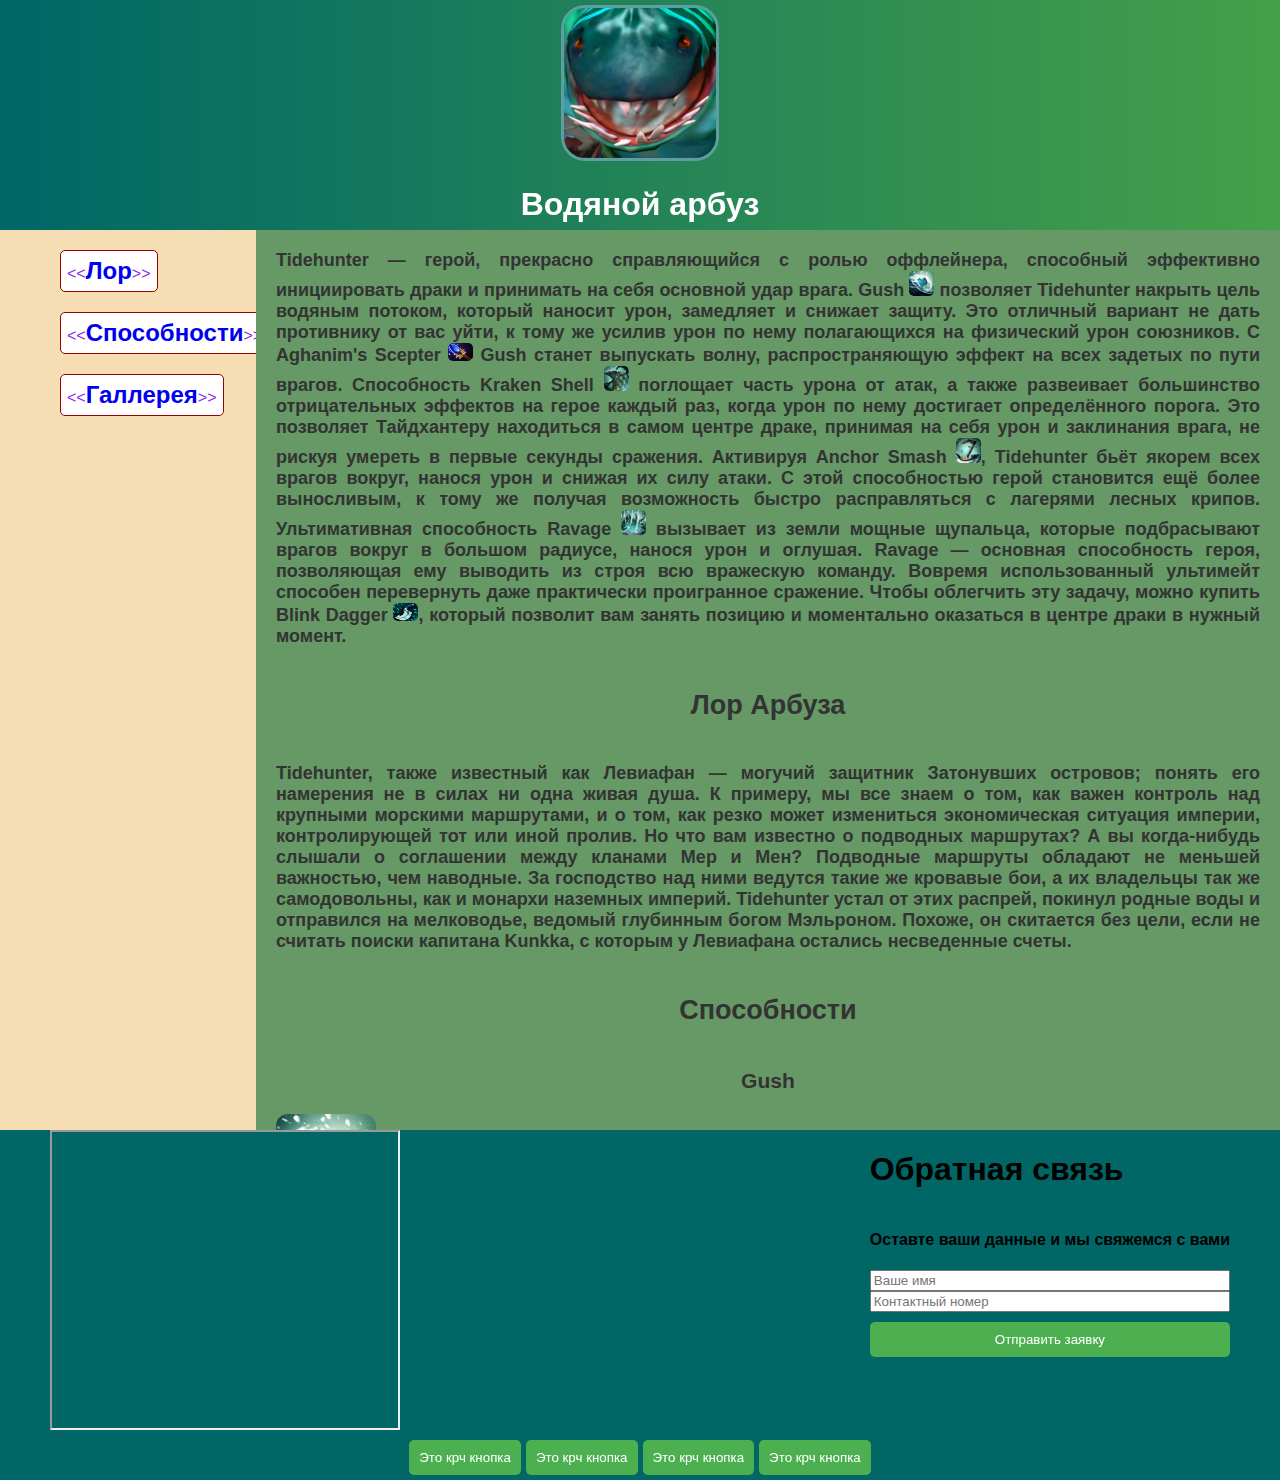
==== commit 74fd5560: "changes" ====
--- a/index.html
+++ b/index.html
@@ -14,7 +14,7 @@
     <!-- HEADER -->
 
     <header style="text-align: center">
-      <img src="tide.jpg" alt="арбуз" class="logo" />
+      <img src="img/tide.jpg" alt="арбуз" class="logo" />
       <h1>Водяной арбуз</h1>
     </header>
 
@@ -22,9 +22,9 @@
 
     <nav class="nav_panel">
       <ul>
-        <li><a href="#">Гайд</a></li>
-        <li><a href="#">Комбушки</a></li>
-        <li><a href="#">Сборочки</a></li>
+        <li><a href="#">Лор</a></li>
+        <li><a href="#">Способности</a></li>
+        <li><a href="#">Галлерея</a></li>
       </ul>
     </nav>
 
@@ -34,23 +34,23 @@
         <p>
           Tidehunter — герой, прекрасно справляющийся с ролью оффлейнера, способный эффективно инициировать драки и
           принимать на себя основной удар врага. Gush
-          <img src="Gush.webp" alt="Gush" class="skills" /> позволяет Tidehunter накрыть цель водяным потоком, который
+          <img src="img/Gush.webp" alt="Gush" class="skills" /> позволяет Tidehunter накрыть цель водяным потоком, который
           наносит урон, замедляет и снижает защиту. Это отличный вариант не дать противнику от вас уйти, к тому же
           усилив урон по нему полагающихся на физический урон союзников. С Aghanim's Scepter
-          <img src="Aghanim.webp" alt="Gush" class="skills" /> Gush станет выпускать волну, распространяющую эффект на
+          <img src="img/Aghanim.webp" alt="Gush" class="skills" /> Gush станет выпускать волну, распространяющую эффект на
           всех задетых по пути врагов. Способность Kraken Shell
-          <img src="Kraken_Shell.webp" alt="Gush" class="skills" /> поглощает часть урона от атак, а также развеивает
+          <img src="img/Kraken_Shell.webp" alt="Gush" class="skills" /> поглощает часть урона от атак, а также развеивает
           большинство отрицательных эффектов на герое каждый раз, когда урон по нему достигает определённого порога. Это
           позволяет Тайдхантеру находиться в самом центре драке, принимая на себя урон и заклинания врага, не рискуя
           умереть в первые секунды сражения. Активируя Anchor Smash
-          <img src="Anchor_Smash.webp" alt="Gush" class="skills" />, Tidehunter бьёт якорем всех врагов вокруг, нанося
+          <img src="img/Anchor_Smash.webp" alt="Gush" class="skills" />, Tidehunter бьёт якорем всех врагов вокруг, нанося
           урон и снижая их силу атаки. С этой способностью герой становится ещё более выносливым, к тому же получая
           возможность быстро расправляться с лагерями лесных крипов. Ультимативная способность Ravage
-          <img src="Ravage.webp" alt="Gush" class="skills" /> вызывает из земли мощные щупальца, которые подбрасывают
+          <img src="img/Ravage.webp" alt="Gush" class="skills" /> вызывает из земли мощные щупальца, которые подбрасывают
           врагов вокруг в большом радиусе, нанося урон и оглушая. Ravage — основная способность героя, позволяющая ему
           выводить из строя всю вражескую команду. Вовремя использованный ультимейт способен перевернуть даже
           практически проигранное сражение. Чтобы облегчить эту задачу, можно купить Blink Dagger
-          <img src="Blink_Dagger.webp" alt="Gush" class="skills" />, который позволит вам занять позицию и моментально
+          <img src="img/Blink_Dagger.webp" alt="Gush" class="skills" />, который позволит вам занять позицию и моментально
           оказаться в центре драки в нужный момент.
         </p>
 
@@ -72,7 +72,7 @@
         <div id="aloha">
           <h3>Gush</h3>
           <div>
-            <img src="Gush.webp" alt="Gush" class="skills_big" />
+            <img src="img/Gush.webp" alt="Gush" class="skills_big" />
             <p>Призывает водяной поток, наносящий противникам урон и уменьшающий их скорость передвижения и броню.</p>
           </div>
 
@@ -89,7 +89,7 @@
 
           <h3>Kraken Shell</h3>
           <div>
-            <img src="Kraken_Shell.webp" alt="Kraken Shell" class="skills_big" />
+            <img src="img/Kraken_Shell.webp" alt="Kraken Shell" class="skills_big" />
             <p>
               Утолщает шкуру героя, блокируя часть физического урона. Когда полученный урон достигает определенного
               предела, способность сбрасывает все отрицательные эффекты. Эффект не сочетается с другими предметами,
@@ -107,7 +107,7 @@
 
           <h3>Anchor Smash</h3>
           <div>
-            <img src="Anchor_Smash.webp" alt="Anchor Smash" class="skills_big" />
+            <img src="img/Anchor_Smash.webp" alt="Anchor Smash" class="skills_big" />
             <p>
               Взмах могучего якоря наносит противникам вокруг урон, равный увеличенной атаке героя, и уменьшает урон от
               их атак.
@@ -125,7 +125,7 @@
 
           <h3>Dead in the Water</h3>
           <div>
-            <img src="Dead_in_the_Water.webp" alt="Dead in the Water" class="skills_big" />
+            <img src="img/Dead_in_the_Water.webp" alt="Dead in the Water" class="skills_big" />
             <p>
               Герой приковывает тяжелый якорь ко вражескому герою, накладывая на него привязку. Если жертва попытается
               отойти от якоря на расстояние больше 350, её скорость уменьшится на 100, а якорь потянется за ней. Якорь
@@ -148,7 +148,7 @@
 
           <h3>Ravage</h3>
           <div>
-            <img src="Ravage.webp" alt="Ravage" class="skills_big" />
+            <img src="img/Ravage.webp" alt="Ravage" class="skills_big" />
             <p>Сотрясает землю и выпускает во все стороны щупальца, нанося всем врагам вокруг урон и оглушая их.</p>
           </div>
           <ul class="review">
@@ -162,6 +162,13 @@
             <li>Длительность оглушения: 2/2,2/2,4 (Талант: 2,8/3/3,2)</li>
           </ul>
         </div>
+        <h2>Галлерея</h2>
+        <div class="gallary">
+          <img src="img/Nastoychivi_Arbuz.webp" alt="Arbuz">
+          <img src="img/Sila_Arbuza.jpg" alt="Arbuz">
+          <img src="img/Pirat_Arbuz.jpg" alt="Pirat">
+          <img src="img/Prosto_Arbuz.webp" alt="Arbuz">
+        </div>
       </div>
 
       <!-- Footer -->
@@ -169,7 +176,7 @@
         <div class="dashboard">
           <iframe
             src="https://yandex.ru/map-widget/v1/?ll=-76.919276%2C13.639786&mode=whatshere&whatshere%5Bpoint%5D=-77.625181%2C14.124478&whatshere%5Bzoom%5D=9.64&z=8.64"
-            width="560"
+            width="350px"
             height="300px"
             frameborder="1"
             allowfullscreen="true"
@@ -183,6 +190,7 @@
             <button type="submit">Отправить заявку</button>
           </form>
         </div>
+        
         <div class="box-button">
           <button>Это крч кнопка</button>
           <button>Это крч кнопка</button>
--- a/main.css
+++ b/main.css
@@ -1,6 +1,9 @@
 /* MAIN */
 @import "main2.css";
 
+.name {
+  margin-bottom: 20px;
+}
 * {
   box-sizing: border-box;
 }
@@ -101,7 +104,8 @@
   border-radius: 12px;
 }
 img:hover {
-  opacity: 0.5;
+  opacity: 0.8;
+  transform: scale(0.8);
   transition-duration: 0.5s;
 }
 
@@ -160,3 +164,12 @@
   justify-content: center;
   gap: 5px;
 }
+
+.gallary {
+  display: flex;
+  flex-direction: row;
+  flex-wrap: nowrap;
+  height: 210px;
+  margin: 20px;
+  gap: 10px;
+}
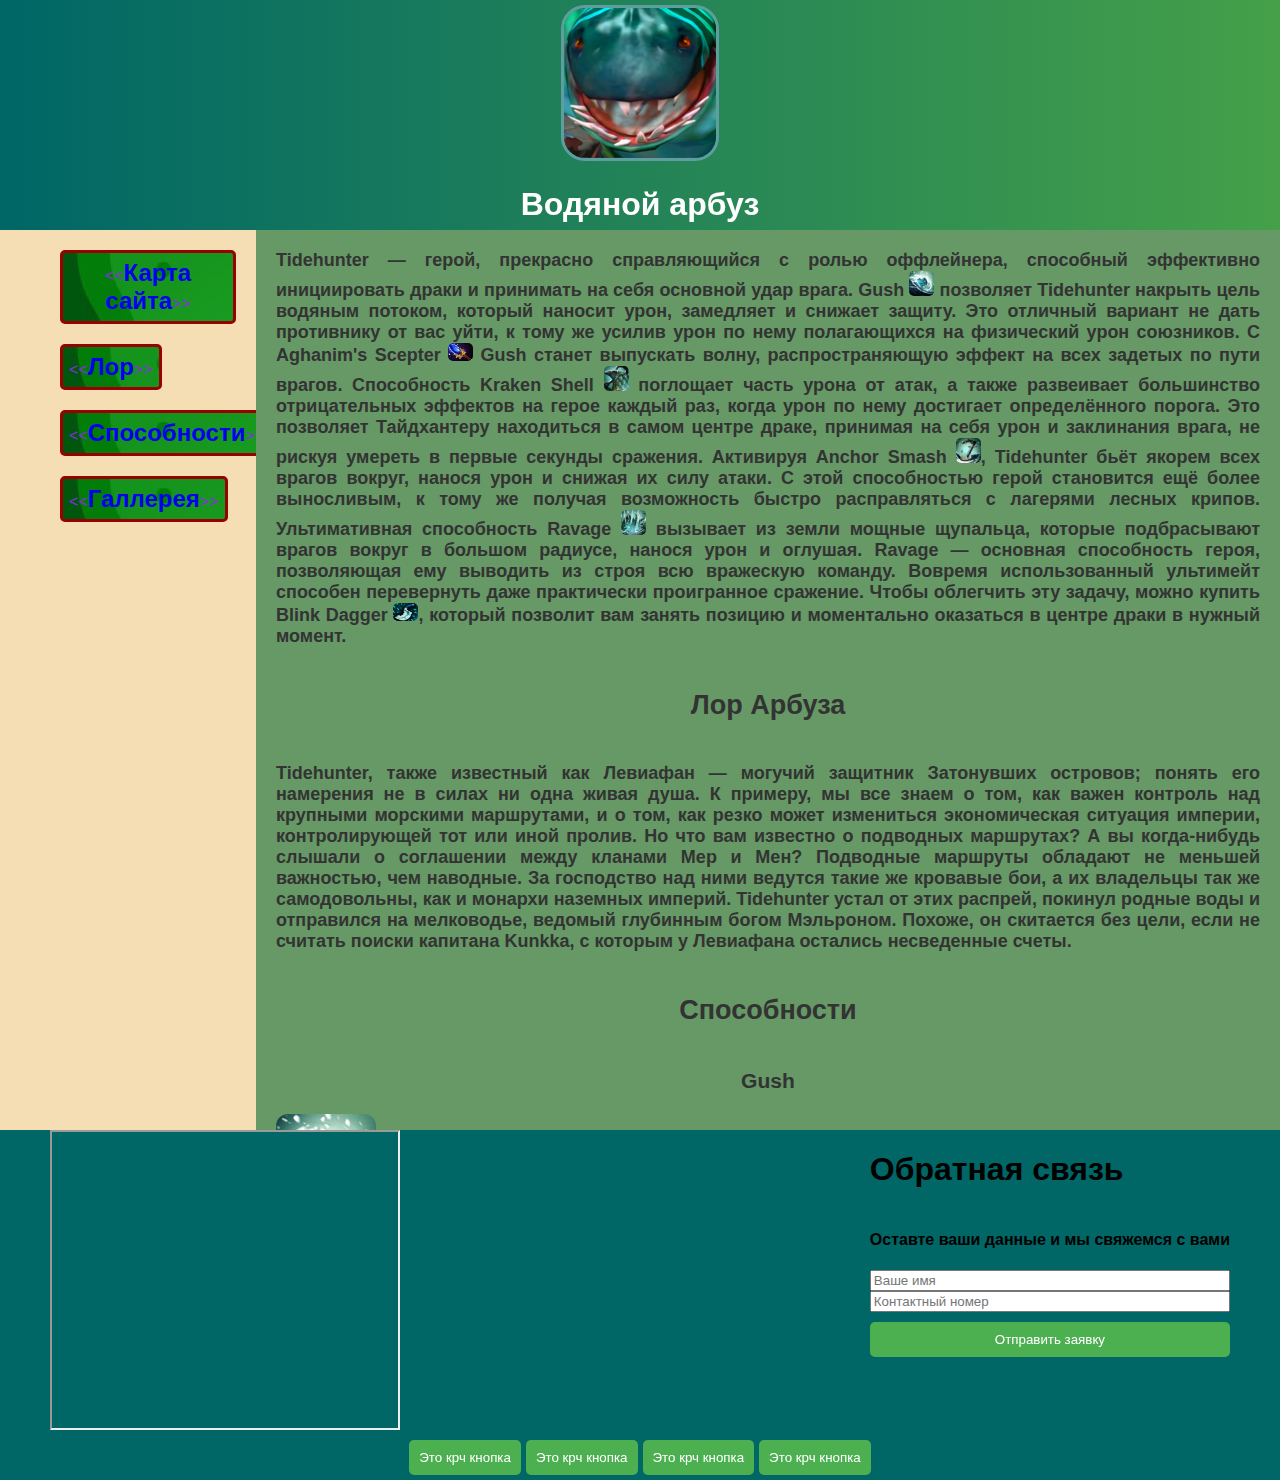
==== commit e7b00843: "новая хуйня" ====
--- a/index.html
+++ b/index.html
@@ -2,7 +2,12 @@
 <html lang="ru">
   <head>
     <link href="main.css" rel="stylesheet" type="text/css" />
-    <link href="https://fonts.google.com/specimen/Open+Sans?query=open" rel="stylesheet" type="text/css" />
+    <link
+      href="https://fonts.google.com/specimen/Open+Sans?query=open"
+      rel="stylesheet"
+      type="text/css"
+    />
+    <!-- <script src="https://cdn.tailwindcss.com"></script> -->
     <meta charset="UTF-8" />
     <meta name="Author" content="Арбуз" />
     <meta name="viewport" content="width=device-width, initial-scale=1.0" />
@@ -22,6 +27,7 @@
 
     <nav class="nav_panel">
       <ul>
+        <li><a href="/sitemap.html">Карта сайта</a></li>
         <li><a href="#">Лор</a></li>
         <li><a href="#">Способности</a></li>
         <li><a href="#">Галлерея</a></li>
@@ -30,41 +36,58 @@
 
     <!-- MAIN CONTENT -->
     <main>
+      <div></div>
       <div class="main_txt">
         <p>
-          Tidehunter — герой, прекрасно справляющийся с ролью оффлейнера, способный эффективно инициировать драки и
-          принимать на себя основной удар врага. Gush
-          <img src="img/Gush.webp" alt="Gush" class="skills" /> позволяет Tidehunter накрыть цель водяным потоком, который
-          наносит урон, замедляет и снижает защиту. Это отличный вариант не дать противнику от вас уйти, к тому же
-          усилив урон по нему полагающихся на физический урон союзников. С Aghanim's Scepter
-          <img src="img/Aghanim.webp" alt="Gush" class="skills" /> Gush станет выпускать волну, распространяющую эффект на
-          всех задетых по пути врагов. Способность Kraken Shell
-          <img src="img/Kraken_Shell.webp" alt="Gush" class="skills" /> поглощает часть урона от атак, а также развеивает
-          большинство отрицательных эффектов на герое каждый раз, когда урон по нему достигает определённого порога. Это
-          позволяет Тайдхантеру находиться в самом центре драке, принимая на себя урон и заклинания врага, не рискуя
-          умереть в первые секунды сражения. Активируя Anchor Smash
-          <img src="img/Anchor_Smash.webp" alt="Gush" class="skills" />, Tidehunter бьёт якорем всех врагов вокруг, нанося
-          урон и снижая их силу атаки. С этой способностью герой становится ещё более выносливым, к тому же получая
-          возможность быстро расправляться с лагерями лесных крипов. Ультимативная способность Ravage
-          <img src="img/Ravage.webp" alt="Gush" class="skills" /> вызывает из земли мощные щупальца, которые подбрасывают
-          врагов вокруг в большом радиусе, нанося урон и оглушая. Ravage — основная способность героя, позволяющая ему
-          выводить из строя всю вражескую команду. Вовремя использованный ультимейт способен перевернуть даже
-          практически проигранное сражение. Чтобы облегчить эту задачу, можно купить Blink Dagger
-          <img src="img/Blink_Dagger.webp" alt="Gush" class="skills" />, который позволит вам занять позицию и моментально
-          оказаться в центре драки в нужный момент.
+          Tidehunter — герой, прекрасно справляющийся с ролью оффлейнера,
+          способный эффективно инициировать драки и принимать на себя основной
+          удар врага. Gush
+          <img src="img/Gush.webp" alt="Gush" class="skills" /> позволяет
+          Tidehunter накрыть цель водяным потоком, который наносит урон,
+          замедляет и снижает защиту. Это отличный вариант не дать противнику от
+          вас уйти, к тому же усилив урон по нему полагающихся на физический
+          урон союзников. С Aghanim's Scepter
+          <img src="img/Aghanim.webp" alt="Gush" class="skills" /> Gush станет
+          выпускать волну, распространяющую эффект на всех задетых по пути
+          врагов. Способность Kraken Shell
+          <img src="img/Kraken_Shell.webp" alt="Gush" class="skills" />
+          поглощает часть урона от атак, а также развеивает большинство
+          отрицательных эффектов на герое каждый раз, когда урон по нему
+          достигает определённого порога. Это позволяет Тайдхантеру находиться в
+          самом центре драке, принимая на себя урон и заклинания врага, не
+          рискуя умереть в первые секунды сражения. Активируя Anchor Smash
+          <img src="img/Anchor_Smash.webp" alt="Gush" class="skills" />,
+          Tidehunter бьёт якорем всех врагов вокруг, нанося урон и снижая их
+          силу атаки. С этой способностью герой становится ещё более выносливым,
+          к тому же получая возможность быстро расправляться с лагерями лесных
+          крипов. Ультимативная способность Ravage
+          <img src="img/Ravage.webp" alt="Gush" class="skills" /> вызывает из
+          земли мощные щупальца, которые подбрасывают врагов вокруг в большом
+          радиусе, нанося урон и оглушая. Ravage — основная способность героя,
+          позволяющая ему выводить из строя всю вражескую команду. Вовремя
+          использованный ультимейт способен перевернуть даже практически
+          проигранное сражение. Чтобы облегчить эту задачу, можно купить Blink
+          Dagger <img src="img/Blink_Dagger.webp" alt="Gush" class="skills" />,
+          который позволит вам занять позицию и моментально оказаться в центре
+          драки в нужный момент.
         </p>
 
         <h2>Лор Арбуза</h2>
 
         <p>
-          Tidehunter, также известный как Левиафан — могучий защитник Затонувших островов; понять его намерения не в
-          силах ни одна живая душа. К примеру, мы все знаем о том, как важен контроль над крупными морскими маршрутами,
-          и о том, как резко может измениться экономическая ситуация империи, контролирующей тот или иной пролив. Но что
-          вам известно о подводных маршрутах? А вы когда-нибудь слышали о соглашении между кланами Мер и Мен? Подводные
-          маршруты обладают не меньшей важностью, чем наводные. За господство над ними ведутся такие же кровавые бои, а
-          их владельцы так же самодовольны, как и монархи наземных империй. Tidehunter устал от этих распрей, покинул
-          родные воды и отправился на мелководье, ведомый глубинным богом Мэльроном. Похоже, он скитается без цели, если
-          не считать поиски капитана Kunkka, с которым у Левиафана остались несведенные счеты.
+          Tidehunter, также известный как Левиафан — могучий защитник Затонувших
+          островов; понять его намерения не в силах ни одна живая душа. К
+          примеру, мы все знаем о том, как важен контроль над крупными морскими
+          маршрутами, и о том, как резко может измениться экономическая ситуация
+          империи, контролирующей тот или иной пролив. Но что вам известно о
+          подводных маршрутах? А вы когда-нибудь слышали о соглашении между
+          кланами Мер и Мен? Подводные маршруты обладают не меньшей важностью,
+          чем наводные. За господство над ними ведутся такие же кровавые бои, а
+          их владельцы так же самодовольны, как и монархи наземных империй.
+          Tidehunter устал от этих распрей, покинул родные воды и отправился на
+          мелководье, ведомый глубинным богом Мэльроном. Похоже, он скитается
+          без цели, если не считать поиски капитана Kunkka, с которым у
+          Левиафана остались несведенные счеты.
         </p>
 
         <h2>Способности</h2>
@@ -73,11 +96,17 @@
           <h3>Gush</h3>
           <div>
             <img src="img/Gush.webp" alt="Gush" class="skills_big" />
-            <p>Призывает водяной поток, наносящий противникам урон и уменьшающий их скорость передвижения и броню.</p>
-          </div>
-
-          <ul class="review">
-            <li>Способность: направленная на юнита/направленная на точку (с Aghanim's Scepter)</li>
+            <p>
+              Призывает водяной поток, наносящий противникам урон и уменьшающий
+              их скорость передвижения и броню.
+            </p>
+          </div>
+
+          <ul class="review">
+            <li>
+              Способность: направленная на юнита/направленная на точку (с
+              Aghanim's Scepter)
+            </li>
             <li>Действует на: врагов</li>
             <li>Тип урона: магический</li>
             <li>Дальность применения: 700</li>
@@ -89,11 +118,16 @@
 
           <h3>Kraken Shell</h3>
           <div>
-            <img src="img/Kraken_Shell.webp" alt="Kraken Shell" class="skills_big" />
-            <p>
-              Утолщает шкуру героя, блокируя часть физического урона. Когда полученный урон достигает определенного
-              предела, способность сбрасывает все отрицательные эффекты. Эффект не сочетается с другими предметами,
-              блокирующими физический урон.
+            <img
+              src="img/Kraken_Shell.webp"
+              alt="Kraken Shell"
+              class="skills_big"
+            />
+            <p>
+              Утолщает шкуру героя, блокируя часть физического урона. Когда
+              полученный урон достигает определенного предела, способность
+              сбрасывает все отрицательные эффекты. Эффект не сочетается с
+              другими предметами, блокирующими физический урон.
             </p>
           </div>
           <ul class="review">
@@ -107,10 +141,14 @@
 
           <h3>Anchor Smash</h3>
           <div>
-            <img src="img/Anchor_Smash.webp" alt="Anchor Smash" class="skills_big" />
-            <p>
-              Взмах могучего якоря наносит противникам вокруг урон, равный увеличенной атаке героя, и уменьшает урон от
-              их атак.
+            <img
+              src="img/Anchor_Smash.webp"
+              alt="Anchor Smash"
+              class="skills_big"
+            />
+            <p>
+              Взмах могучего якоря наносит противникам вокруг урон, равный
+              увеличенной атаке героя, и уменьшает урон от их атак.
             </p>
           </div>
           <ul class="review">
@@ -125,11 +163,16 @@
 
           <h3>Dead in the Water</h3>
           <div>
-            <img src="img/Dead_in_the_Water.webp" alt="Dead in the Water" class="skills_big" />
-            <p>
-              Герой приковывает тяжелый якорь ко вражескому герою, накладывая на него привязку. Если жертва попытается
-              отойти от якоря на расстояние больше 350, её скорость уменьшится на 100, а якорь потянется за ней. Якорь
-              можно уничтожить 5 атаками героев.
+            <img
+              src="img/Dead_in_the_Water.webp"
+              alt="Dead in the Water"
+              class="skills_big"
+            />
+            <p>
+              Герой приковывает тяжелый якорь ко вражескому герою, накладывая на
+              него привязку. Если жертва попытается отойти от якоря на
+              расстояние больше 350, её скорость уменьшится на 100, а якорь
+              потянется за ней. Якорь можно уничтожить 5 атаками героев.
             </p>
           </div>
           <ul class="review">
@@ -149,7 +192,10 @@
           <h3>Ravage</h3>
           <div>
             <img src="img/Ravage.webp" alt="Ravage" class="skills_big" />
-            <p>Сотрясает землю и выпускает во все стороны щупальца, нанося всем врагам вокруг урон и оглушая их.</p>
+            <p>
+              Сотрясает землю и выпускает во все стороны щупальца, нанося всем
+              врагам вокруг урон и оглушая их.
+            </p>
           </div>
           <ul class="review">
             <li>Способность: ненаправленная</li>
@@ -164,10 +210,13 @@
         </div>
         <h2>Галлерея</h2>
         <div class="gallary">
-          <img src="img/Nastoychivi_Arbuz.webp" alt="Arbuz">
-          <img src="img/Sila_Arbuza.jpg" alt="Arbuz">
-          <img src="img/Pirat_Arbuz.jpg" alt="Pirat">
-          <img src="img/Prosto_Arbuz.webp" alt="Arbuz">
+          <img src="img/Nastoychivi_Arbuz.webp" alt="Arbuz" />
+          <img src="img/Sila_Arbuza.jpg" alt="Arbuz" />
+          <img src="img/Pirat_Arbuz.jpg" alt="Pirat" />
+          <img src="img/Prosto_Arbuz.webp" alt="Arbuz" />
+        </div>
+        <div>
+          <a href="download.txt" download>Скачать</a>
         </div>
       </div>
 
@@ -190,14 +239,13 @@
             <button type="submit">Отправить заявку</button>
           </form>
         </div>
-        
+
         <div class="box-button">
           <button>Это крч кнопка</button>
           <button>Это крч кнопка</button>
           <button>Это крч кнопка</button>
           <button>Это крч кнопка</button>
         </div>
-      </div>
       </footer>
     </main>
   </body>
--- a/main.css
+++ b/main.css
@@ -1,9 +1,6 @@
 /* MAIN */
 @import "main2.css";
 
-.name {
-  margin-bottom: 20px;
-}
 * {
   box-sizing: border-box;
 }
@@ -22,6 +19,7 @@
   color: blueviolet;
   text-align: center;
 }
+
 
 .main_txt {
   height: 100vh;
@@ -53,9 +51,9 @@
   padding: 6px;
   border-color: #990000;
   border-style: solid;
-  border-width: 1px;
+  border-width: 3px;
   border-radius: 5px;
-  background-color: white;
+  background-image:url(img/1655810666_42-furman-top-p-arbuz-tekstura-krasivo-50.jpg);
 }
 
 nav a {
@@ -173,3 +171,5 @@
   margin: 20px;
   gap: 10px;
 }
+
+
